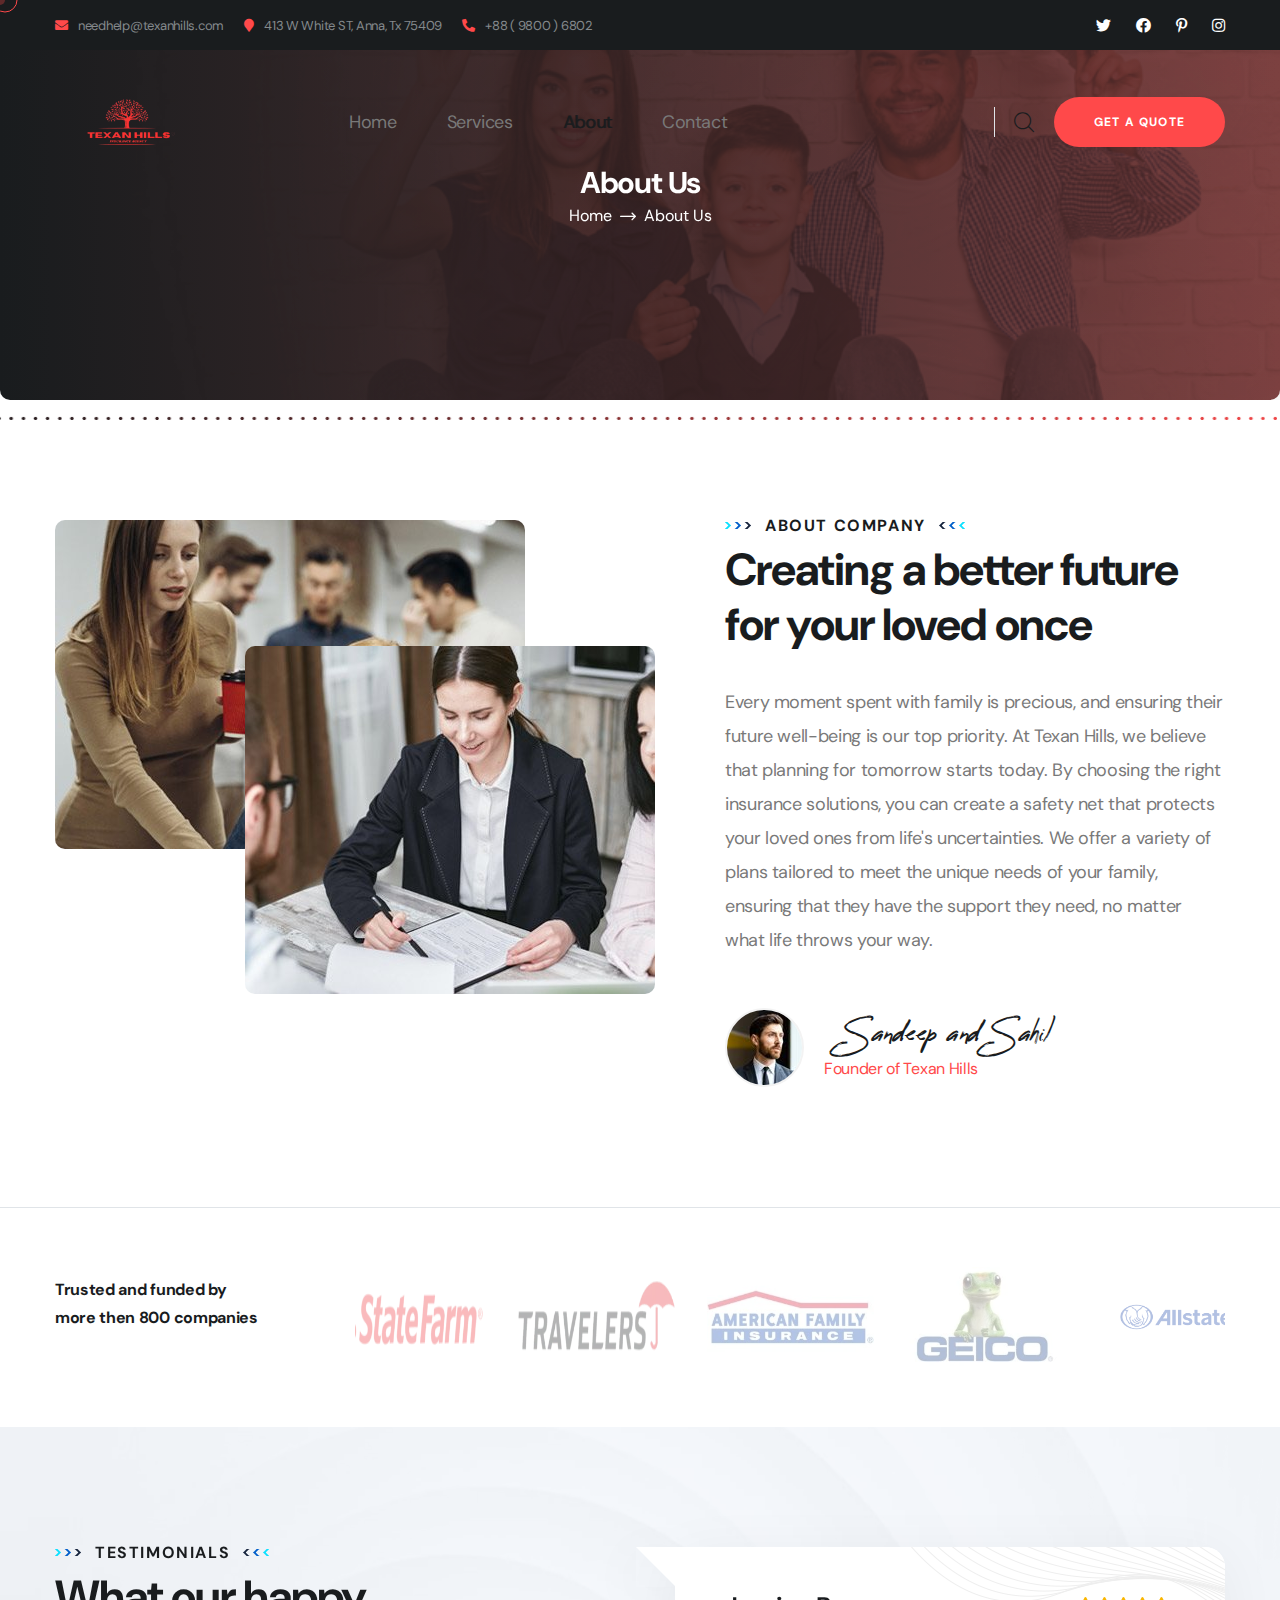
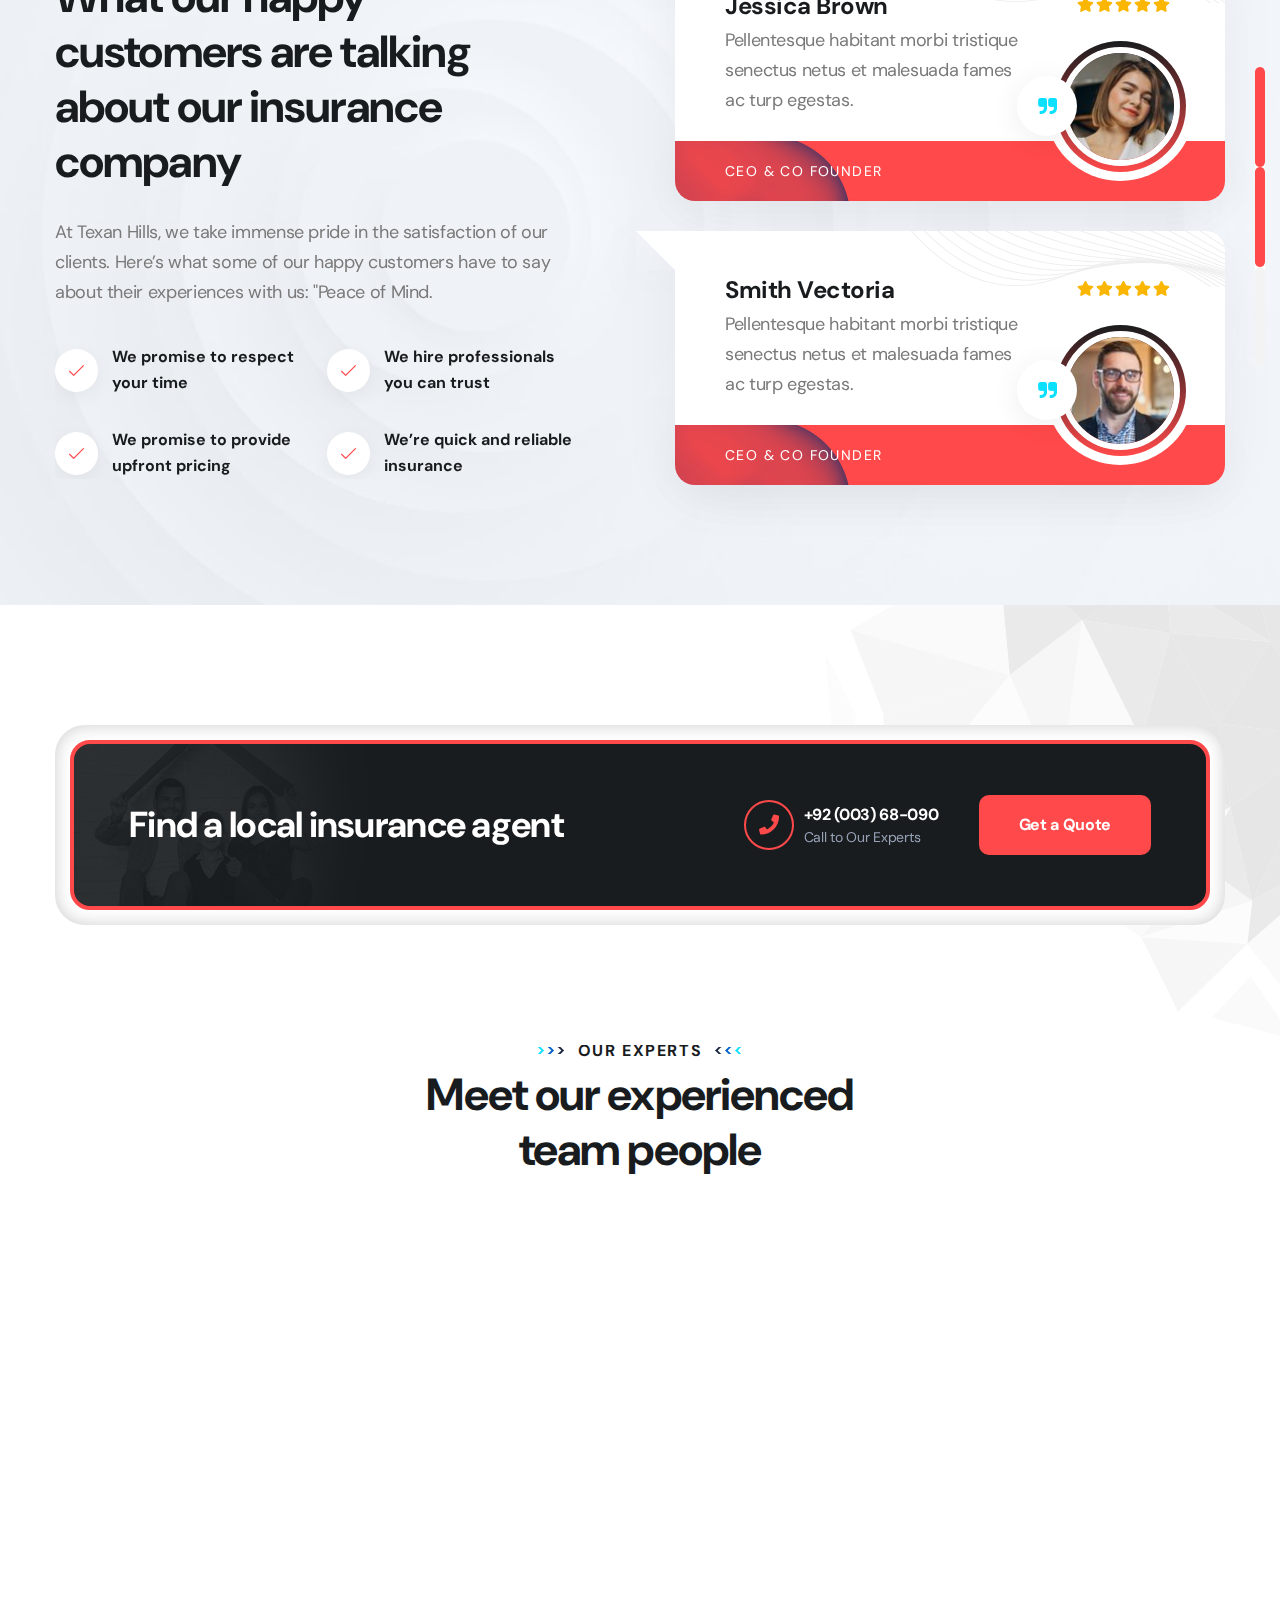
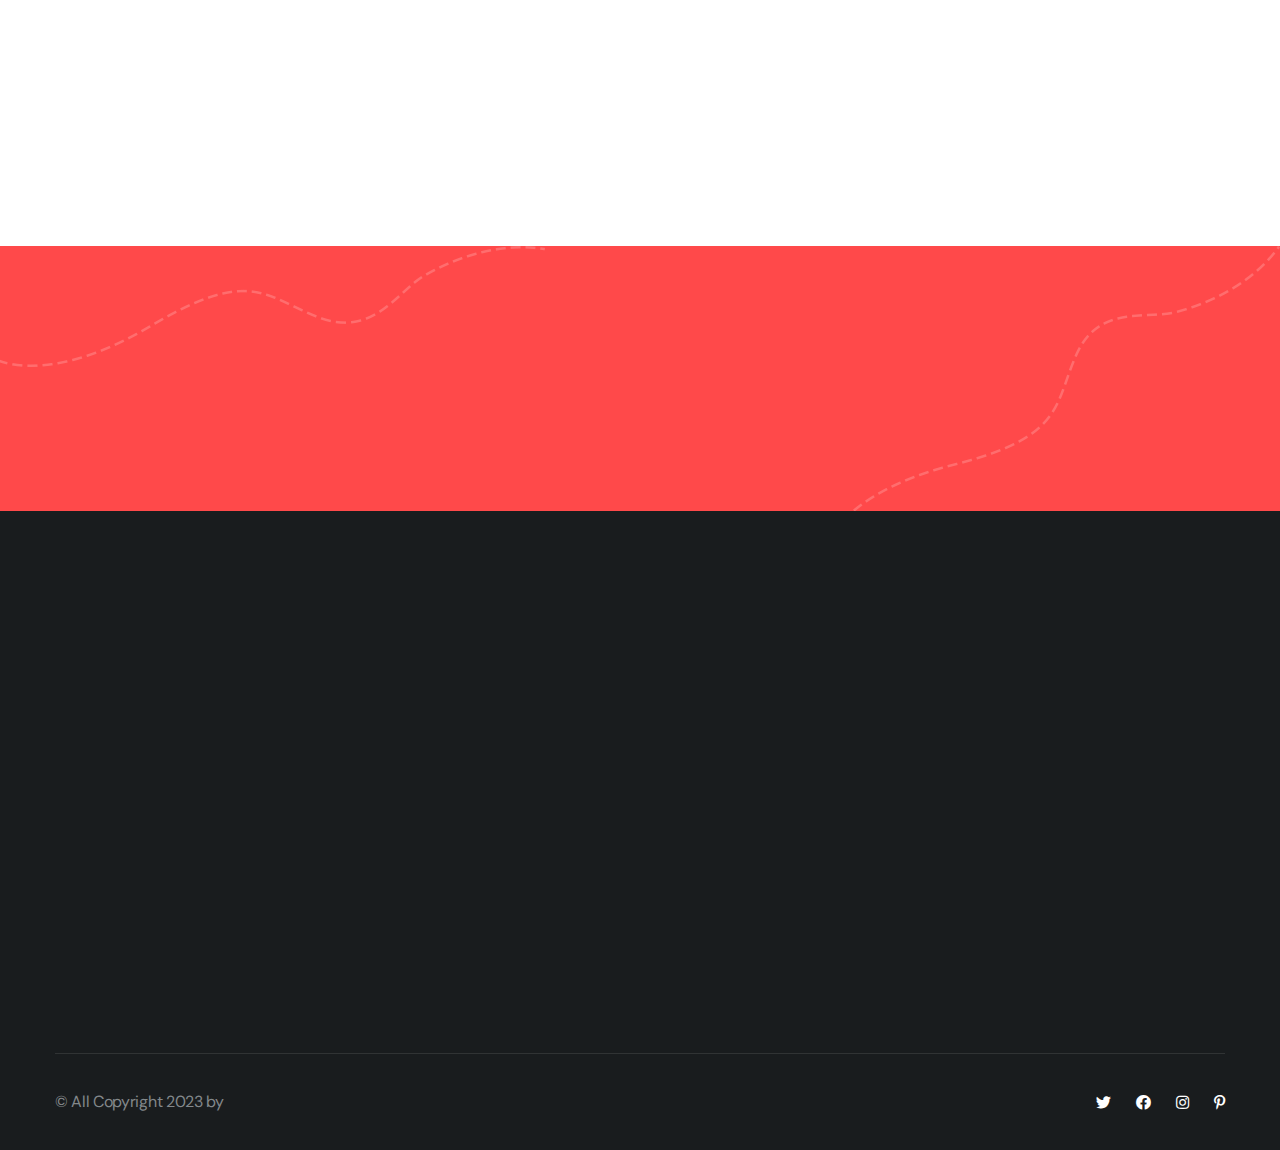
==== about.html @ a2ffe325 "update" ====
<!DOCTYPE html>
<html lang="en">


<!-- Mirrored from pixydrops.com/insur-html/main-html/about.html by HTTrack Website Copier/3.x [XR&CO'2014], Sat, 28 Dec 2024 06:29:52 GMT -->
<!-- Added by HTTrack --><meta http-equiv="content-type" content="text/html;charset=utf-8" /><!-- /Added by HTTrack -->
<head>
    <meta charset="UTF-8">
    <meta name="viewport" content="width=device-width, initial-scale=1.0">
    <title> About || Texan Hills ||</title>
    <!-- favicons Icons -->
    <link rel="apple-touch-icon" sizes="180x180" href="assets/images/update-10-02-2023/resources/logo-4.png">
    <link rel="icon" type="image/png" sizes="32x32" href="assets/images/update-10-02-2023/resources/logo-4.png">
    <link rel="icon" type="image/png" sizes="16x16" href="assets/images/update-10-02-2023/resources/logo-4.png">
    <link rel="manifest" href="assets/images/update-10-02-2023/resources/logo-4.png">
    <meta name="description" content="Texan Hills ">

    <!-- fonts -->
    <link rel="preconnect" href="https://fonts.googleapis.com/">

    <link rel="preconnect" href="https://fonts.gstatic.com/" crossorigin>

    <link
        href="https://fonts.googleapis.com/css2?family=DM+Sans:ital,wght@0,400;0,500;0,700;1,400;1,500;1,700&amp;display=swap"
        rel="stylesheet">


    <link rel="stylesheet" href="assets/vendors/bootstrap/css/bootstrap.min.css">
    <link rel="stylesheet" href="assets/vendors/animate/animate.min.css">
    <link rel="stylesheet" href="assets/vendors/animate/custom-animate.css">
    <link rel="stylesheet" href="assets/vendors/fontawesome/css/all.min.css">
    <link rel="stylesheet" href="assets/vendors/jarallax/jarallax.css">
    <link rel="stylesheet" href="assets/vendors/jquery-magnific-popup/jquery.magnific-popup.css">
    <link rel="stylesheet" href="assets/vendors/nouislider/nouislider.min.css">
    <link rel="stylesheet" href="assets/vendors/nouislider/nouislider.pips.css">
    <link rel="stylesheet" href="assets/vendors/odometer/odometer.min.css">
    <link rel="stylesheet" href="assets/vendors/swiper/swiper.min.css">
    <link rel="stylesheet" href="assets/vendors/insur-icons/style.css">
    <link rel="stylesheet" href="assets/vendors/insur-two-icon/style.css">
    <link rel="stylesheet" href="assets/vendors/tiny-slider/tiny-slider.min.css">
    <link rel="stylesheet" href="assets/vendors/reey-font/stylesheet.css">
    <link rel="stylesheet" href="assets/vendors/owl-carousel/owl.carousel.min.css">
    <link rel="stylesheet" href="assets/vendors/owl-carousel/owl.theme.default.min.css">
    <link rel="stylesheet" href="assets/vendors/bxslider/jquery.bxslider.css">
    <link rel="stylesheet" href="assets/vendors/bootstrap-select/css/bootstrap-select.min.css">
    <link rel="stylesheet" href="assets/vendors/vegas/vegas.min.css">
    <link rel="stylesheet" href="assets/vendors/jquery-ui/jquery-ui.css">
    <link rel="stylesheet" href="assets/vendors/timepicker/timePicker.css">

    <!-- template styles -->
    <link rel="stylesheet" href="assets/css/insur.css">
    <link rel="stylesheet" href="assets/css/color-3.css">

</head>
<style>
    .img-slider img {
    width: auto; /* Maintain aspect ratio */
    height: 100px; /* Fixed height for all images */
    display: block; /* Ensures proper alignment */
    margin: auto; /* Centers the image in the slide */
  }
  .is-new-menu > a > span {
    display: none!important;
}
</style>
<body class="custom-cursor">

    <div class="custom-cursor__cursor"></div>
    <div class="custom-cursor__cursor-two"></div>





    <div class="preloader">
        <div class="preloader__image"></div>
    </div>
    <!-- /.preloader -->


    <div class="page-wrapper">
        <header class="main-header-five">
            <div class="main-header-five__top">
                <div class="container">
                    <div class="main-header-five__top-inner">
                        <div class="main-header-five__top-address">
                            <ul class="list-unstyled main-header-five__top-address-list">
                                <li>
                                    <i class="icon">
                                        <span class="fas fa-envelope"></span>
                                    </i>
                                    <div class="text">
                                        <p><a href="mailto:needhelp@texanhills.com">needhelp@texanhills.com</a></p>
                                    </div>
                                </li>
                                <li>
                                    <i class="icon">
                                        <span class="fas fa-map-marker"></span>
                                    </i>
                                    <div class="text">
                                        <p> 413 W White ST, Anna, Tx 75409</p>
                                    </div>
                                </li>
                                <li>
                                    <i class="icon">
                                        <span class="fas fa-phone-alt"></span>
                                    </i>
                                    <div class="text">
                                        <p><a href="tel:8898006802">+88 ( 9800 ) 6802</a></p>
                                    </div>
                                </li>
                            </ul>
                        </div>
                        <div class="main-header-five__top-right">
                            <div class="main-header-five__top-social">
                                <a href="#"><i class="fab fa-twitter"></i></a>
                                <a href="#"><i class="fab fa-facebook"></i></a>
                                <a href="#"><i class="fab fa-pinterest-p"></i></a>
                                <a href="#"><i class="fab fa-instagram"></i></a>
                            </div>
                        </div>
                    </div>
                </div>
            </div>
            <nav class="main-menu main-menu-five">
                <div class="main-menu-five__wrapper">
                    <div class="container">
                        <div class="main-menu-five__wrapper-inner">
                            <div class="main-menu-five__left">
                                <div class="main-menu-five__logo">
                                    <a href="index.html"><img src="assets/images/update-10-02-2023/resources/logo-4.png" style="width: 144px;" alt=""></a>
                                </div>
                                <div class="main-menu-five__main-menu-box">
                                    <a href="#" class="mobile-nav__toggler"><i class="fa fa-bars"></i></a>
                                    <ul class="main-menu__list">
                                        <li class=" megamenu  is-new-menu">
                                            <a href="./index.html">Home</a>
                                            
                                        </li>
                                        <li class="dropdown">
                                            <a href="#">Services</a>
                                            <ul>
                                                <li><a href="./home-insurance.html">Home Insurance</a></li>
                                                <li class="is-new-menu"><a href="./auto-insurance.html"><span>NEW</span>Auto Insurance</a></li>
                                                <li class="is-new-menu"><a href="./umbrella-insurance.html"><span>NEW</span>Umbrella Insurance</a>
                                                </li>
                                                <li class="is-new-menu"><a href="./vacant-home-insurance.html"><span>NEW</span>Vacant Home insurance</a></li>
                                                <li><a href="./landlord-insurance.html">Landlord Insurance</a></li>
                                                <li><a href="./mobile-home-insurance.html">Mobile Home Insurance</a></li>
                                                
                                            </ul>
                                        </li>
                                        
                                        <li class="current">
                                            <a href="#">About</a>
                                           
                                        </li>
                                        
                                        <li>
                                            <a href="./contact.html">Contact </a>
                                        </li>
                                    </ul>
                                </div>
                            </div>
                            <div class="main-menu-five__right">
                                <div class="main-menu-five__search-get-quote-btn">
                                    <div class="main-menu-five__search-box">
                                        <a href="#" class="main-menu-five__search search-toggler icon-magnifying-glass"></a>
                                    </div>
                                    <div class="main-menu-five__get-quote-btn-box">
                                        <a href="#" class="thm-btn-two main-menu-five__get-quote-btn">Get a
                                            Quote</a>
                                    </div>
                                </div>
                            </div>
                        </div>
                    </div>
                </div>
            </nav>
        </header>

        <div class="stricky-header stricked-menu main-menu">
            <div class="sticky-header__content"></div><!-- /.sticky-header__content -->
        </div><!-- /.stricky-header -->

        <!--Page Header Start-->
        <section class="tracking-three">
            <div class="containe">
                <div class="tracking-three__inner d-flex justify-content-center align-items-center">
                    <div class="tracking-three__bg" style="background-image: url(assets/images/backgrounds/about-one-bg.png);">
                    </div>
                    <div class="tracking-three__shape-1" style="background-image: url(assets/images/update-10-02-2023/shapes/tracking-three-shape-1.png);">
                    </div>
                    <div class="tracking-three__title-box">
                        
                    </div>
                    <div class="tracking-three__form-box">
                        <form class="tracking-three__form">
                            <div class="tracking-three__input-box">
                                <div>
                                    <h3 class="insurance-details__opportunities-points-title text-center" style="color: white;">About Us</h3>
                                    <p class="text-center d-flex justify-content-center align-items-center gap-2" style="color: white;"> Home<span class="icon-right-arrow1"></span> About Us </p>
                                </div>
                            </div>
                        </form>
                    </div>
                </div>
            </div>
        </section>
        <!--Page Header End-->

        <!--About Four Start-->
        <section class="about-four">
            <div class="container">
                <div class="row">
                    <div class="col-xl-6">
                        <div class="about-four__left">
                            <div class="about-four__img-box wow slideInLeft" data-wow-delay="100ms"
                                data-wow-duration="2500ms">
                                <div class="about-four__img">
                                    <img src="assets/images/resources/about-four-img-1.jpg" alt="">
                                </div>
                                <div class="about-four__img-two">
                                    <img src="assets/images/resources/about-four-img-2.jpg" alt="">
                                </div>
                            </div>
                        </div>
                    </div>
                    <div class="col-xl-6">
                        <div class="about-four__right">
                            <div class="section-title text-left">
                                <div class="section-sub-title-box">
                                    <p class="section-sub-title">About company</p>
                                    <div class="section-title-shape-1">
                                        <img src="assets/images/shapes/section-title-shape-1.png" alt="">
                                    </div>
                                    <div class="section-title-shape-2">
                                        <img src="assets/images/shapes/section-title-shape-2.png" alt="">
                                    </div>
                                </div>
                                <h2 class="section-title__title">Creating a better future for your loved once</h2>
                            </div>
                            <!-- <p class="about-four__text-1">Nullam eu nibh vitae est tempor molest sed ex.</p> -->
                            <p class="about-four__text-2">Every moment spent with family is precious, and ensuring their future well-being is our top priority. At Texan Hills, we believe that planning for tomorrow starts today.
                                By choosing the right insurance solutions, you can create a safety net that protects your loved ones from life's uncertainties. We offer a variety of plans tailored to meet the unique needs of your family, ensuring that they have the support they need, no matter what life throws your way.
                                 </p>
                            <div class="about-four__founder">
                                <div class="about-four__founder-img">
                                    <img src="assets/images/resources/about-four-founder-img.jpg" alt="">
                                </div>
                                <div class="about-four__founder-content">
                                    <h3 class="about-four__founder-name">Sandeep and Sahil</h3>
                                    <p class="about-four__founder-sub-title">Founder of Texan Hills</p>
                                </div>
                            </div>
                        </div>
                    </div>
                </div>
            </div>
        </section>
        <!--About Four End-->

        <!--Brand One Start-->
        <section class="brand-one">
            <div class="container">
                <div class="row">
                    <div class="col-xl-3">
                        <div class="brand-one__title">
                            <h2>Trusted and funded by more then 800 companies</h2>
                        </div>
                    </div>
                    <div class="col-xl-9">
                        <div class="brand-one__main-content">
                            <div class="thm-swiper__slider swiper-container img-slider swiper-container-initialized swiper-container-horizontal" data-swiper-options="{&quot;spaceBetween&quot;: 100, &quot;slidesPerView&quot;: 5, &quot;autoplay&quot;: { &quot;delay&quot;: 5000 }, &quot;breakpoints&quot;: {
                        &quot;0&quot;: {
                            &quot;spaceBetween&quot;: 30,
                            &quot;slidesPerView&quot;: 2
                        },
                        &quot;375&quot;: {
                            &quot;spaceBetween&quot;: 30,
                            &quot;slidesPerView&quot;: 2
                        },
                        &quot;575&quot;: {
                            &quot;spaceBetween&quot;: 30,
                            &quot;slidesPerView&quot;: 3
                        },
                        &quot;767&quot;: {
                            &quot;spaceBetween&quot;: 50,
                            &quot;slidesPerView&quot;: 4
                        },
                        &quot;991&quot;: {
                            &quot;spaceBetween&quot;: 50,
                            &quot;slidesPerView&quot;: 5
                        },
                        &quot;1199&quot;: {
                            &quot;spaceBetween&quot;: 100,
                            &quot;slidesPerView&quot;: 5
                        }
                    }}">
                                <div class="swiper-wrapper" style="transform: translate3d(-388px, 0px, 0px); transition-duration: 0ms;">
                                    <div class="swiper-slide" style="width: 94px; margin-right: 100px;">
                                        <img style="width: 167px;" src="assets/images/brand/1.png" alt="">
                                    </div><!-- /.swiper-slide -->
                                    <div class="swiper-slide swiper-slide-prev" style="width: 94px; margin-right: 100px;">
                                        <img style="width: 167px;" src="assets/images/brand/2.png" alt="">
                                    </div><!-- /.swiper-slide -->
                                    <div class="swiper-slide swiper-slide-active" style="width: 94px; margin-right: 100px;">
                                        <img style="width: 167px;" src="assets/images/brand/3.png" alt="">
                                    </div><!-- /.swiper-slide -->
                                    <div class="swiper-slide swiper-slide-next" style="width: 94px; margin-right: 100px;">
                                        <img style="width: 167px;" src="assets/images/brand/4.png" alt="">
                                    </div><!-- /.swiper-slide -->
                                    <div class="swiper-slide" style="width: 94px; margin-right: 100px;">
                                        <img style="width: 167px;" src="assets/images/brand/5.png" alt="">
                                    </div><!-- /.swiper-slide -->
                                    <div class="swiper-slide" style="width: 94px; margin-right: 100px;">
                                        <img style="width: 167px;" src="assets/images/brand/7.png" alt="">
                                    </div><!-- /.swiper-slide -->
                                    <div class="swiper-slide" style="width: 94px; margin-right: 100px;">
                                        <img style="width: 167px;" src="assets/images/brand/9.png" alt="">
                                    </div><!-- /.swiper-slide -->
                                   
                                </div>
                            <span class="swiper-notification" aria-live="assertive" aria-atomic="true"></span></div>
                        </div>
                    </div>
                </div>
            </div>
        </section>
        <!--Brand One End-->

        <!--Testimonial Two Start-->
        <section class="testimonial-two">
            <div class="testimonial-two-shape-1"
                style="background-image: url(assets/images/shapes/testimonial-two-shape-1.png);"></div>
            <div class="container">
                <div class="row">
                    <div class="col-xl-6">
                        <div class="testimonial-two__left">
                            <div class="section-title text-left">
                                <div class="section-sub-title-box">
                                    <p class="section-sub-title">testimonials</p>
                                    <div class="section-title-shape-1">
                                        <img src="assets/images/shapes/section-title-shape-1.png" alt="">
                                    </div>
                                    <div class="section-title-shape-2">
                                        <img src="assets/images/shapes/section-title-shape-2.png" alt="">
                                    </div>
                                </div>
                                <h2 class="section-title__title">What our happy customers are talking about our
                                    insurance company</h2>
                            </div>
                            <p class="testimonial-two__text">At Texan Hills, we take immense pride in the satisfaction of our clients. Here’s what some of our happy customers have to say about their experiences with us:
                                "Peace of Mind.</p>
                            <div class="testimonial-two__point-box">
                                <ul class="list-unstyled testimonial-two__point">
                                    <li>
                                        <div class="icon">
                                            <span class="icon-tick"></span>
                                        </div>
                                        <div class="text">
                                            <p>We promise to respect <br> your time</p>
                                        </div>
                                    </li>
                                    <li>
                                        <div class="icon">
                                            <span class="icon-tick"></span>
                                        </div>
                                        <div class="text">
                                            <p>We promise to provide <br> upfront pricing</p>
                                        </div>
                                    </li>
                                </ul>
                                <ul class="list-unstyled testimonial-two__point testimonial-two__point-two">
                                    <li>
                                        <div class="icon">
                                            <span class="icon-tick"></span>
                                        </div>
                                        <div class="text">
                                            <p>We hire professionals <br> you can trust</p>
                                        </div>
                                    </li>
                                    <li>
                                        <div class="icon">
                                            <span class="icon-tick"></span>
                                        </div>
                                        <div class="text">
                                            <p>We’re quick and reliable <br> insurance</p>
                                        </div>
                                    </li>
                                </ul>
                            </div>
                        </div>
                    </div>
                    <div class="col-xl-6">
                        <div class="testimonial-two__right">
                            <div class="owl-carousel owl-theme thm-owl__carousel testimonial-two__carousel"
                                data-owl-options='{
                                "loop": true,
                                "autoplay": true,
                                "margin": 0,
                                "nav": false,
                                "dots": true,
                                "smartSpeed": 500,
                                "autoplayTimeout": 10000,
                                "navText": ["<span class=\"fa fa-angle-left\"></span>","<span class=\"fa fa-angle-right\"></span>"],
                                "responsive": {
                                    "0": {
                                        "items": 1
                                    },
                                    "768": {
                                        "items": 1
                                    },
                                    "992": {
                                        "items": 1
                                    },
                                    "1200": {
                                        "items": 1
                                    }
                                }
                            }'>
                                <div class="testimonial-two__wrap">
                                    <div class="testimonial-two__single">
                                        <div class="testimonial-two__single-inner">
                                            <div class="testimonial-two-shape-2">
                                                <img src="assets/images/shapes/testimonial-two-shape-2.png" alt="">
                                            </div>
                                            <div class="testimonial-two__content-box">
                                                <h5 class="testimonial-two__client-name">Jessica Brown</h5>
                                                <p class="testimonial-two__text-2">Pellentesque habitant morbi tristique
                                                    senectus netus et malesuada fames ac turp egestas.</p>
                                            </div>
                                            <div class="testimonial-two__client-review">
                                                <i class="fa fa-star"></i>
                                                <i class="fa fa-star"></i>
                                                <i class="fa fa-star"></i>
                                                <i class="fa fa-star"></i>
                                                <i class="fa fa-star"></i>
                                            </div>
                                        </div>
                                        <div class="testimonial-two__founder-box">
                                            <div class="testimonial-two__founder">
                                                <p class="testimonial-two__founder-text">CEO & Co founder</p>
                                                <div class="testimonial-two__founder-shape">
                                                    <img src="assets/images/shapes/testimonial-two-founder-shape.png"
                                                        alt="">
                                                </div>
                                            </div>
                                            <div class="testimonial-two__client-img-box">
                                                <div class="testimonial-two__client-img">
                                                    <img src="assets/images/testimonial/testimonial-3-1.jpg" alt="">
                                                </div>
                                                <div class="testimonial-two__quote">
                                                    <img src="assets/images/testimonial/testimonial-1-quote.png" alt="">
                                                </div>
                                            </div>
                                        </div>
                                    </div>
                                    <div class="testimonial-two__single">
                                        <div class="testimonial-two__single-inner">
                                            <div class="testimonial-two-shape-2">
                                                <img src="assets/images/shapes/testimonial-two-shape-2.png" alt="">
                                            </div>
                                            <div class="testimonial-two__content-box">
                                                <h5 class="testimonial-two__client-name">Smith Vectoria</h5>
                                                <p class="testimonial-two__text-2">Pellentesque habitant morbi tristique
                                                    senectus netus et malesuada fames ac turp egestas.</p>
                                            </div>
                                            <div class="testimonial-two__client-review">
                                                <i class="fa fa-star"></i>
                                                <i class="fa fa-star"></i>
                                                <i class="fa fa-star"></i>
                                                <i class="fa fa-star"></i>
                                                <i class="fa fa-star"></i>
                                            </div>
                                        </div>
                                        <div class="testimonial-two__founder-box">
                                            <div class="testimonial-two__founder">
                                                <p class="testimonial-two__founder-text">CEO & Co founder</p>
                                                <div class="testimonial-two__founder-shape">
                                                    <img src="assets/images/shapes/testimonial-two-founder-shape.png"
                                                        alt="">
                                                </div>
                                            </div>
                                            <div class="testimonial-two__client-img-box">
                                                <div class="testimonial-two__client-img">
                                                    <img src="assets/images/testimonial/testimonial-3-2.jpg" alt="">
                                                </div>
                                                <div class="testimonial-two__quote">
                                                    <img src="assets/images/testimonial/testimonial-1-quote.png" alt="">
                                                </div>
                                            </div>
                                        </div>
                                    </div>
                                </div>
                                <div class="testimonial-two__wrap">
                                    <div class="testimonial-two__single">
                                        <div class="testimonial-two__single-inner">
                                            <div class="testimonial-two-shape-2">
                                                <img src="assets/images/shapes/testimonial-two-shape-2.png" alt="">
                                            </div>
                                            <div class="testimonial-two__content-box">
                                                <h5 class="testimonial-two__client-name">Hallen Smith</h5>
                                                <p class="testimonial-two__text-2">Pellentesque habitant morbi tristique
                                                    senectus netus et malesuada fames ac turp egestas.</p>
                                            </div>
                                            <div class="testimonial-two__client-review">
                                                <i class="fa fa-star"></i>
                                                <i class="fa fa-star"></i>
                                                <i class="fa fa-star"></i>
                                                <i class="fa fa-star"></i>
                                                <i class="fa fa-star"></i>
                                            </div>
                                        </div>
                                        <div class="testimonial-two__founder-box">
                                            <div class="testimonial-two__founder">
                                                <p class="testimonial-two__founder-text">CEO & Co founder</p>
                                                <div class="testimonial-two__founder-shape">
                                                    <img src="assets/images/shapes/testimonial-two-founder-shape.png"
                                                        alt="">
                                                </div>
                                            </div>
                                            <div class="testimonial-two__client-img-box">
                                                <div class="testimonial-two__client-img">
                                                    <img src="assets/images/testimonial/testimonial-3-3.jpg" alt="">
                                                </div>
                                                <div class="testimonial-two__quote">
                                                    <img src="assets/images/testimonial/testimonial-1-quote.png" alt="">
                                                </div>
                                            </div>
                                        </div>
                                    </div>
                                    <div class="testimonial-two__single">
                                        <div class="testimonial-two__single-inner">
                                            <div class="testimonial-two-shape-2">
                                                <img src="assets/images/shapes/testimonial-two-shape-2.png" alt="">
                                            </div>
                                            <div class="testimonial-two__content-box">
                                                <h5 class="testimonial-two__client-name">Kevin Martin</h5>
                                                <p class="testimonial-two__text-2">Pellentesque habitant morbi tristique
                                                    senectus netus et malesuada fames ac turp egestas.</p>
                                            </div>
                                            <div class="testimonial-two__client-review">
                                                <i class="fa fa-star"></i>
                                                <i class="fa fa-star"></i>
                                                <i class="fa fa-star"></i>
                                                <i class="fa fa-star"></i>
                                                <i class="fa fa-star"></i>
                                            </div>
                                        </div>
                                        <div class="testimonial-two__founder-box">
                                            <div class="testimonial-two__founder">
                                                <p class="testimonial-two__founder-text">CEO & Co founder</p>
                                                <div class="testimonial-two__founder-shape">
                                                    <img src="assets/images/shapes/testimonial-two-founder-shape.png"
                                                        alt="">
                                                </div>
                                            </div>
                                            <div class="testimonial-two__client-img-box">
                                                <div class="testimonial-two__client-img">
                                                    <img src="assets/images/testimonial/testimonial-3-4.jpg" alt="">
                                                </div>
                                                <div class="testimonial-two__quote">
                                                    <img src="assets/images/testimonial/testimonial-1-quote.png" alt="">
                                                </div>
                                            </div>
                                        </div>
                                    </div>
                                </div>
                                <div class="testimonial-two__wrap">
                                    <div class="testimonial-two__single">
                                        <div class="testimonial-two__single-inner">
                                            <div class="testimonial-two-shape-2">
                                                <img src="assets/images/shapes/testimonial-two-shape-2.png" alt="">
                                            </div>
                                            <div class="testimonial-two__content-box">
                                                <h5 class="testimonial-two__client-name">Jessica Brown</h5>
                                                <p class="testimonial-two__text-2">Pellentesque habitant morbi tristique
                                                    senectus netus et malesuada fames ac turp egestas.</p>
                                            </div>
                                            <div class="testimonial-two__client-review">
                                                <i class="fa fa-star"></i>
                                                <i class="fa fa-star"></i>
                                                <i class="fa fa-star"></i>
                                                <i class="fa fa-star"></i>
                                                <i class="fa fa-star"></i>
                                            </div>
                                        </div>
                                        <div class="testimonial-two__founder-box">
                                            <div class="testimonial-two__founder">
                                                <p class="testimonial-two__founder-text">CEO & Co founder</p>
                                                <div class="testimonial-two__founder-shape">
                                                    <img src="assets/images/shapes/testimonial-two-founder-shape.png"
                                                        alt="">
                                                </div>
                                            </div>
                                            <div class="testimonial-two__client-img-box">
                                                <div class="testimonial-two__client-img">
                                                    <img src="assets/images/testimonial/testimonial-3-1.jpg" alt="">
                                                </div>
                                                <div class="testimonial-two__quote">
                                                    <img src="assets/images/testimonial/testimonial-1-quote.png" alt="">
                                                </div>
                                            </div>
                                        </div>
                                    </div>
                                    <div class="testimonial-two__single">
                                        <div class="testimonial-two__single-inner">
                                            <div class="testimonial-two-shape-2">
                                                <img src="assets/images/shapes/testimonial-two-shape-2.png" alt="">
                                            </div>
                                            <div class="testimonial-two__content-box">
                                                <h5 class="testimonial-two__client-name">Smith Vectoria</h5>
                                                <p class="testimonial-two__text-2">Pellentesque habitant morbi tristique
                                                    senectus netus et malesuada fames ac turp egestas.</p>
                                            </div>
                                            <div class="testimonial-two__client-review">
                                                <i class="fa fa-star"></i>
                                                <i class="fa fa-star"></i>
                                                <i class="fa fa-star"></i>
                                                <i class="fa fa-star"></i>
                                                <i class="fa fa-star"></i>
                                            </div>
                                        </div>
                                        <div class="testimonial-two__founder-box">
                                            <div class="testimonial-two__founder">
                                                <p class="testimonial-two__founder-text">CEO & Co founder</p>
                                                <div class="testimonial-two__founder-shape">
                                                    <img src="assets/images/shapes/testimonial-two-founder-shape.png"
                                                        alt="">
                                                </div>
                                            </div>
                                            <div class="testimonial-two__client-img-box">
                                                <div class="testimonial-two__client-img">
                                                    <img src="assets/images/testimonial/testimonial-3-2.jpg" alt="">
                                                </div>
                                                <div class="testimonial-two__quote">
                                                    <img src="assets/images/testimonial/testimonial-1-quote.png" alt="">
                                                </div>
                                            </div>
                                        </div>
                                    </div>
                                </div>
                            </div>
                        </div>
                    </div>
                </div>
            </div>
        </section>
        <!--Testimonial Two End-->

        <!--CTA One Start-->
        <section class="cta-one cta-four">
            <div class="cta-four-shape-1 float-bob-x">
                <img src="assets/images/shapes/cta-four-shape-1.png" alt="">
            </div>
            <div class="container">
                <div class="cta-one__content">
                    <div class="cta-one__inner">
                        <div class="cta-one__left">
                            <h3 class="cta-one__title">Find a local insurance agent</h3>
                        </div>
                        <div class="cta-one__right">
                            <div class="cta-one__call">
                                <div class="cta-one__call-icon">
                                    <i class="fas fa-phone"></i>
                                </div>
                                <div class="cta-one__call-number">
                                    <a href="tel:9200368090">+92 (003) 68-090</a>
                                    <p>Call to Our Experts</p>
                                </div>
                            </div>
                            <div class="cta-one__btn-box">
                                <a href="contact.html" class="thm-btn cta-one__btn">Get a Quote</a>
                            </div>
                        </div>
                        <div class="cta-one__img">
                            <img src="assets/images/resources/cta-one-img.png" alt="">
                        </div>
                    </div>
                </div>
            </div>
        </section>
        <!--CTA One End-->

        <!--Team One Start-->
        <section class="team-one team-two">
            <div class="container">
                <div class="section-title text-center">
                    <div class="section-sub-title-box">
                        <p class="section-sub-title">Our experts</p>
                        <div class="section-title-shape-1">
                            <img src="assets/images/shapes/section-title-shape-1.png" alt="">
                        </div>
                        <div class="section-title-shape-2">
                            <img src="assets/images/shapes/section-title-shape-2.png" alt="">
                        </div>
                    </div>
                    <h2 class="section-title__title">Meet our experienced <br> team people</h2>
                </div>
                <div class="row">
                    <!--Team One Single Start-->
                    <div class="col-xl-4 col-lg-4 wow fadeInUp" data-wow-delay="100ms">
                        <div class="team-one__single">
                            <div class="team-one__img">
                                <div class="team-one__img-box">
                                    <img src="assets/images/team/team-1-1.jpg" alt="">
                                </div>
                                <ul class="list-unstyled team-one__social">
                                    <li><a href="#"><i class="fab fa-facebook-f"></i></a></li>
                                    <li><a href="#"><i class="fab fa-twitter"></i></a></li>
                                    <li><a href="#"><i class="fab fa-linkedin-in"></i></a></li>
                                    <li><a href="#"><i class="fab fa-dribbble"></i></a></li>
                                </ul>
                            </div>
                            <div class="team-one__content">
                                <p class="team-one__sub-title">Manager</p>
                                <h3 class="team-one__name"><a href="team-details.html">Thomas Jakson</a></h3>
                                <ul class="list-unstyled team-one__social-two">
                                    <li><a href="#"><i class="fas fa-share-alt"></i></a></li>
                                </ul>
                            </div>
                        </div>
                    </div>
                    <!--Team One Single End-->
                    <!--Team One Single Start-->
                    <div class="col-xl-4 col-lg-4 wow fadeInUp" data-wow-delay="200ms">
                        <div class="team-one__single">
                            <div class="team-one__img">
                                <div class="team-one__img-box">
                                    <img src="assets/images/team/team-1-2.jpg" alt="">
                                </div>
                                <ul class="list-unstyled team-one__social">
                                    <li><a href="#"><i class="fab fa-facebook-f"></i></a></li>
                                    <li><a href="#"><i class="fab fa-twitter"></i></a></li>
                                    <li><a href="#"><i class="fab fa-linkedin-in"></i></a></li>
                                    <li><a href="#"><i class="fab fa-dribbble"></i></a></li>
                                </ul>
                            </div>
                            <div class="team-one__content">
                                <p class="team-one__sub-title">Manager</p>
                                <h3 class="team-one__name"><a href="team-details.html">Hallen Smith</a></h3>
                                <ul class="list-unstyled team-one__social-two">
                                    <li><a href="#"><i class="fas fa-share-alt"></i></a></li>
                                </ul>
                            </div>
                        </div>
                    </div>
                    <!--Team One Single End-->
                    <!--Team One Single Start-->
                    <div class="col-xl-4 col-lg-4 wow fadeInUp" data-wow-delay="300ms">
                        <div class="team-one__single">
                            <div class="team-one__img">
                                <div class="team-one__img-box">
                                    <img src="assets/images/team/team-1-3.jpg" alt="">
                                </div>
                                <ul class="list-unstyled team-one__social">
                                    <li><a href="#"><i class="fab fa-facebook-f"></i></a></li>
                                    <li><a href="#"><i class="fab fa-twitter"></i></a></li>
                                    <li><a href="#"><i class="fab fa-linkedin-in"></i></a></li>
                                    <li><a href="#"><i class="fab fa-dribbble"></i></a></li>
                                </ul>
                            </div>
                            <div class="team-one__content">
                                <p class="team-one__sub-title">Manager</p>
                                <h3 class="team-one__name"><a href="team-details.html">David Cooper</a></h3>
                                <ul class="list-unstyled team-one__social-two">
                                    <li><a href="#"><i class="fas fa-share-alt"></i></a></li>
                                </ul>
                            </div>
                        </div>
                    </div>
                    <!--Team One Single End-->
                </div>
            </div>
        </section>
        <!--Team One End-->

        <!--Counter One Start-->
        <Section class="counter-one">
            <div class="counter-one-shape-1 float-bob-y">
                <img src="assets/images/shapes/counter-one-shape-1.png" alt="">
            </div>
            <div class="counter-one-shape-2 float-bob-y">
                <img src="assets/images/shapes/counter-one-shape-2.png" alt="">
            </div>
            <div class="container">
                <div class="row">
                    <!--Counter One Single Start-->
                    <div class="col-xl-3 col-lg-3 col-md-6 wow fadeInUp" data-wow-delay="100ms">
                        <div class="counter-one__single">
                            <div class="counter-one__top">
                                <div class="counter-one__icon">
                                    <span class="icon-insurance-1"></span>
                                </div>
                                <div class="counter-one__count-box">
                                    <div class="counter-one__count-box-inner">
                                        <h3 class="odometer" data-count="2.6">00</h3>
                                        <span class="counter-one__plus">k</span>
                                    </div>
                                </div>
                            </div>
                            <p class="counter-one__text">Gave insurances</p>
                        </div>
                    </div>
                    <!--Counter One Single End-->
                    <!--Counter One Single Start-->
                    <div class="col-xl-3 col-lg-3 col-md-6 wow fadeInUp" data-wow-delay="200ms">
                        <div class="counter-one__single">
                            <div class="counter-one__top">
                                <div class="counter-one__icon">
                                    <span class="icon-group"></span>
                                </div>
                                <div class="counter-one__count-box">
                                    <div class="counter-one__count-box-inner">
                                        <h3 class="odometer" data-count="89">00</h3>
                                        <span class="counter-one__plus">+</span>
                                    </div>
                                </div>
                            </div>
                            <p class="counter-one__text">Professional team</p>
                        </div>
                    </div>
                    <!--Counter One Single End-->
                    <!--Counter One Single Start-->
                    <div class="col-xl-3 col-lg-3 col-md-6 wow fadeInUp" data-wow-delay="300ms">
                        <div class="counter-one__single">
                            <div class="counter-one__top">
                                <div class="counter-one__icon">
                                    <span class="icon-life-insurance"></span>
                                </div>
                                <div class="counter-one__count-box">
                                    <div class="counter-one__count-box-inner">
                                        <h3 class="odometer" data-count="2.8">00</h3>
                                        <span class="counter-one__plus">k</span>
                                    </div>
                                </div>
                            </div>
                            <p class="counter-one__text">Satisfied customers</p>
                        </div>
                    </div>
                    <!--Counter One Single End-->
                    <!--Counter One Single Start-->
                    <div class="col-xl-3 col-lg-3 col-md-6 wow fadeInUp" data-wow-delay="400ms">
                        <div class="counter-one__single">
                            <div class="counter-one__top">
                                <div class="counter-one__icon">
                                    <span class="icon-success"></span>
                                </div>
                                <div class="counter-one__count-box">
                                    <div class="counter-one__count-box-inner">
                                        <h3 class="odometer" data-count="99">00</h3>
                                        <span class="counter-one__plus">%</span>
                                    </div>
                                </div>
                            </div>
                            <p class="counter-one__text">Our success rate</p>
                        </div>
                    </div>
                    <!--Counter One Single End-->
                </div>
            </div>
        </Section>
        <!--Counter One End-->

        <!--Site Footer Start-->
        <footer class="site-footer-three">
            <div class="container">
                <div class="site-footer-three__top">
                    <div class="row">
                        <div class="col-xl-4 col-lg-6 col-md-6 wow fadeInUp" data-wow-delay="100ms">
                            <div class="footer-widget__column footer-widget-three__about">
                                <div class="footer-widget-three__logo">
                                    <a href="#"><img src="assets/images/update-10-02-2023/resources/footer.png" style="width: 200px;" alt=""></a>
                                </div>
                                <div class="footer-widget-three__about-text-box">
                                    <p class="footer-widget-three__about-text">At Texan Hills, we are dedicated to providing comprehensive and affordable insurance solutions tailored to meet the unique needs of our clients.</p>
                                </div>
                                <div class="footer-widget-three__btn-box">
                                    <a href="#" class="thm-btn-two footer-widget-three__btn">Get a Quote</a>
                                </div>
                            </div>
                        </div>
                        <div class="col-xl-2 col-lg-6 col-md-6 wow fadeInUp" data-wow-delay="200ms">
                            <div class="footer-widget__column footer-widget-three__links clearfix">
                                <h3 class="footer-widget-three__title">Links</h3>
                                <ul class="footer-widget-three__links-list list-unstyled clearfix">
                                    <li><a href="./home-insurance.html">Home Insurance</a></li>
                                                <li class="is-new-menu"><a href="./auto-insurance.html"><span>NEW</span>Auto Insurance</a></li>
                                                <li class="is-new-menu"><a href="./umbrella-insurance.html"><span>NEW</span>Umbrella Insurance</a>
                                                </li>
                                                <li class="is-new-menu"><a href="./vacant-home-insurance.html"><span>NEW</span>Vacant Home insurance</a></li>
                                                <li><a href="./landlord-insurance.html">Landlord Insurance</a></li>
                                                <li><a href="./mobile-home-insurance.html">Mobile Home Insurance</a></li>
                                </ul>
                            </div>
                        </div>
                        <div class="col-xl-3 col-lg-6 col-md-6 wow fadeInUp" data-wow-delay="300ms">
                            <div class="footer-widget__column footer-widget-three__latest-news clearfix">
                                <h3 class="footer-widget-three__title">Latest News</h3>
                                <ul class="footer-widget-three__latest-news-list list-unstyled clearfix">
                                    <li>
                                        <div class="footer-widget-three__latest-news-img">
                                            <img src="assets/images/update-10-02-2023/resources/footer-widget-three-latest-news-img-1-1.jpg" alt="">
                                        </div>
                                        <div class="footer-widget-three__latest-news-content">
                                            <p class="footer-widget-three__latest-news-date">20 Jan, 2023</p>
                                            <h4 class="footer-widget-three__latest-news-title"><a href="#">Our Insurance Strategy <br> for Large Business</a></h4>
                                        </div>
                                    </li>
                                    <li>
                                        <div class="footer-widget-three__latest-news-img">
                                            <img src="assets/images/update-10-02-2023/resources/footer-widget-three-latest-news-img-1-2.jpg" alt="">
                                        </div>
                                        <div class="footer-widget-three__latest-news-content">
                                            <p class="footer-widget-three__latest-news-date">20 Jan, 2023</p>
                                            <h4 class="footer-widget-three__latest-news-title"><a href="#">Lorem ipsum dolor <br> sit amet</a></h4>
                                        </div>
                                    </li>
                                </ul>
                            </div>
                        </div>
                        <div class="col-xl-3 col-lg-6 col-md-6 wow fadeInUp" data-wow-delay="400ms">
                            <div class="footer-widget__column footer-widget-three__contact clearfix">
                                <h3 class="footer-widget-three-contact__title">Contact</h3>
                                <ul class="footer-widget-three__contact-list list-unstyled clearfix">
                                    <li>
                                        <div class="icon">
                                            <span class="fas fa-phone-square-alt"></span>
                                        </div>
                                        <div class="text">
                                            <p><a href="#">888 999 0000</a></p>
                                        </div>
                                    </li>
                                    <li>
                                        <div class="icon">
                                            <span class="fas fa-envelope"></span>
                                        </div>
                                        <div class="text">
                                            <p><a href="#">needhelp@texanhills.com</a></p>
                                        </div>
                                    </li>
                                    <li>
                                        <div class="icon">
                                            <span class="fas fa-map-marker-alt"></span>
                                        </div>
                                        <div class="text">
                                            <p> 413 W White ST, Anna, Tx 75409</p>
                                        </div>
                                    </li>
                                </ul>
                                
                            </div>
                            <a href="#">
                                <img src="./assets/images/payment/banks.png" style="width: 60%; cursor: pointer;" alt="">
                            </a>
                          
                        </div>
                    </div>
                </div>
            </div>
            <div class="site-footer-three__bottom">
                <div class="container">
                    <div class="row">
                        <div class="col-xl-12">
                            <div class="site-footer-three__bottom-inner">
                                <p class="site-footer-three__bottom-text">© All Copyright 2023 by <a href="#"></a></p>
                                <div class="site-footer-three__social">
                                    <a href="#"><i class="fab fa-twitter"></i></a>
                                    <a href="#"><i class="fab fa-facebook"></i></a>
                                    <a href="#"><i class="fab fa-instagram"></i></a>
                                    <a href="#"><i class="fab fa-pinterest-p"></i></a>
                                </div>
                            </div>
                        </div>
                    </div>
                </div>
            </div>
        </footer>
        <!--Site Footer End-->


    </div><!-- /.page-wrapper -->


    <div class="mobile-nav__wrapper">
        <div class="mobile-nav__overlay mobile-nav__toggler"></div>
        <!-- /.mobile-nav__overlay -->
        <div class="mobile-nav__content mobile-nav__content--three">
            <span class="mobile-nav__close mobile-nav__toggler"><i class="fa fa-times"></i></span>

            <div class="logo-box">
                <a href="index.html" aria-label="logo image"><img src="assets/images/update-10-02-2023/resources/logo-4.png" style="width: 144px;" alt=""></a>
            </div>
            <!-- /.logo-box -->
            <div class="mobile-nav__container"></div>
            <!-- /.mobile-nav__container -->

            <ul class="mobile-nav__contact mobile-nav__contact--three list-unstyled">
                <li>
                    <i class="fa fa-envelope"></i>
                    <a href="mailto:needhelp@packageName__.com">needhelp@texanhills.com</a>
                </li>
                <li>
                    <i class="fa fa-phone-alt"></i>
                    <a href="tel:666-888-0000">666 888 0000</a>
                </li>
            </ul><!-- /.mobile-nav__contact -->
            <div class="mobile-nav__top">
                <div class="mobile-nav__social">
                    <a href="#" class="fab fa-twitter"></a>
                    <a href="#" class="fab fa-facebook-square"></a>
                    <a href="#" class="fab fa-pinterest-p"></a>
                    <a href="#" class="fab fa-instagram"></a>
                </div><!-- /.mobile-nav__social -->
            </div><!-- /.mobile-nav__top -->



        </div>
        <!-- /.mobile-nav__content -->
    </div>
    <!-- /.mobile-nav__wrapper -->

    <div class="search-popup">
        <div class="search-popup__overlay search-toggler"></div>
        <!-- /.search-popup__overlay -->
        <div class="search-popup__content">
            <form action="#">
                <label for="search" class="sr-only">search here</label><!-- /.sr-only -->
                <input type="text" id="search" placeholder="Search Here...">
                <button type="submit" aria-label="search submit" class="thm-btn">
                    <i class="icon-magnifying-glass"></i>
                </button>
            </form>
        </div>
        <!-- /.search-popup__content -->
    </div>
    <!-- /.search-popup -->

    <a href="#" data-target="html" class="scroll-to-target scroll-to-top"><i class="fa fa-angle-up"></i></a>


    <script src="assets/vendors/jquery/jquery-3.6.0.min.js"></script>
    <script src="assets/vendors/bootstrap/js/bootstrap.bundle.min.js"></script>
    <script src="assets/vendors/jarallax/jarallax.min.js"></script>
    <script src="assets/vendors/jquery-ajaxchimp/jquery.ajaxchimp.min.js"></script>
    <script src="assets/vendors/jquery-appear/jquery.appear.min.js"></script>
    <script src="assets/vendors/jquery-circle-progress/jquery.circle-progress.min.js"></script>
    <script src="assets/vendors/jquery-magnific-popup/jquery.magnific-popup.min.js"></script>
    <script src="assets/vendors/jquery-validate/jquery.validate.min.js"></script>
    <script src="assets/vendors/nouislider/nouislider.min.js"></script>
    <script src="assets/vendors/odometer/odometer.min.js"></script>
    <script src="assets/vendors/swiper/swiper.min.js"></script>
    <script src="assets/vendors/tiny-slider/tiny-slider.min.js"></script>
    <script src="assets/vendors/wnumb/wNumb.min.js"></script>
    <script src="assets/vendors/wow/wow.js"></script>
    <script src="assets/vendors/isotope/isotope.js"></script>
    <script src="assets/vendors/countdown/countdown.min.js"></script>
    <script src="assets/vendors/owl-carousel/owl.carousel.min.js"></script>
    <script src="assets/vendors/bxslider/jquery.bxslider.min.js"></script>
    <script src="assets/vendors/bootstrap-select/js/bootstrap-select.min.js"></script>
    <script src="assets/vendors/vegas/vegas.min.js"></script>
    <script src="assets/vendors/jquery-ui/jquery-ui.js"></script>
    <script src="assets/vendors/timepicker/timePicker.js"></script>
    <script src="assets/vendors/circleType/jquery.circleType.js"></script>
    <script src="assets/vendors/circleType/jquery.lettering.min.js"></script>




    <!-- template js -->
    <script src="assets/js/insur.js"></script>
</body>


<!-- Mirrored from pixydrops.com/insur-html/main-html/about.html by HTTrack Website Copier/3.x [XR&CO'2014], Sat, 28 Dec 2024 06:30:06 GMT -->
</html>
---- assets/vendors/jarallax/jarallax.css ----
.jarallax {
    position: relative;
    z-index: 0;
}
.jarallax > .jarallax-img {
    position: absolute;
    object-fit: cover;
    /* support for plugin https://github.com/bfred-it/object-fit-images */
    font-family: 'object-fit: cover;';
    top: 0;
    left: 0;
    width: 100%;
    height: 100%;
    z-index: -1;
}
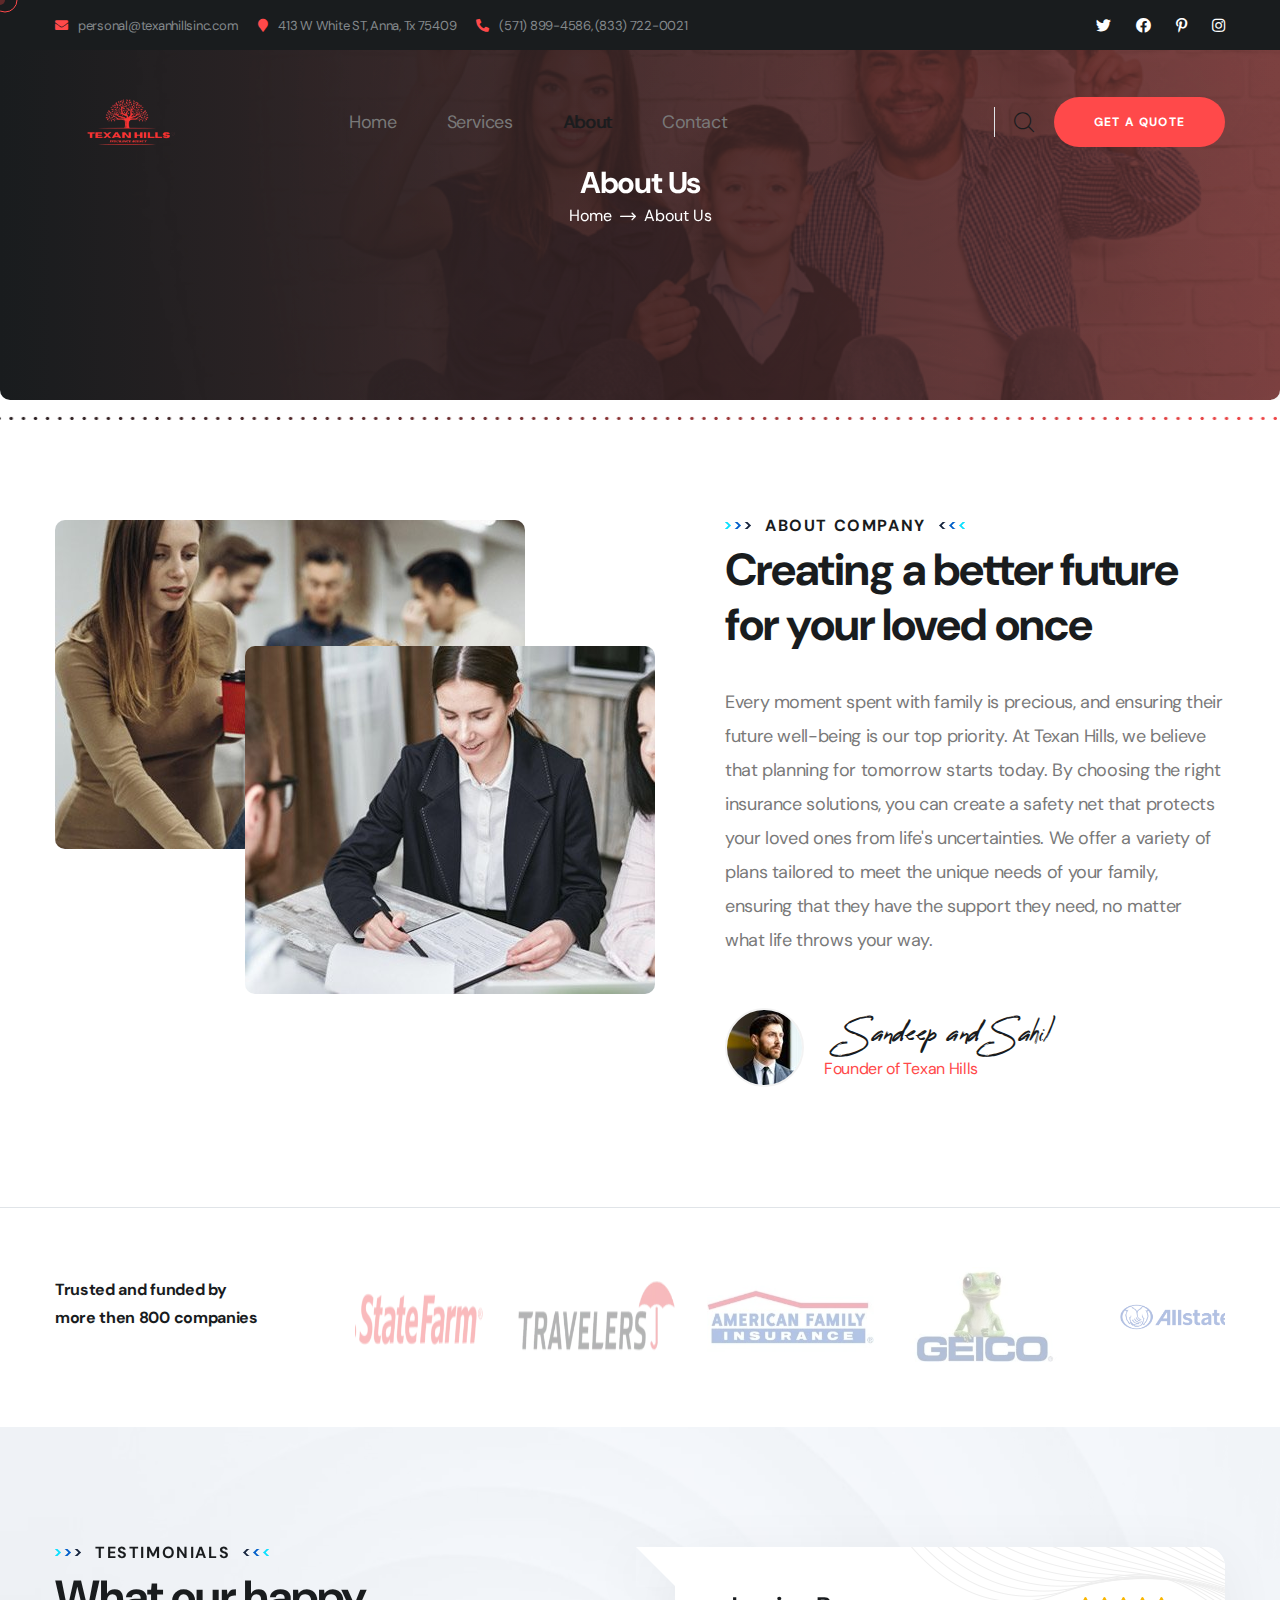
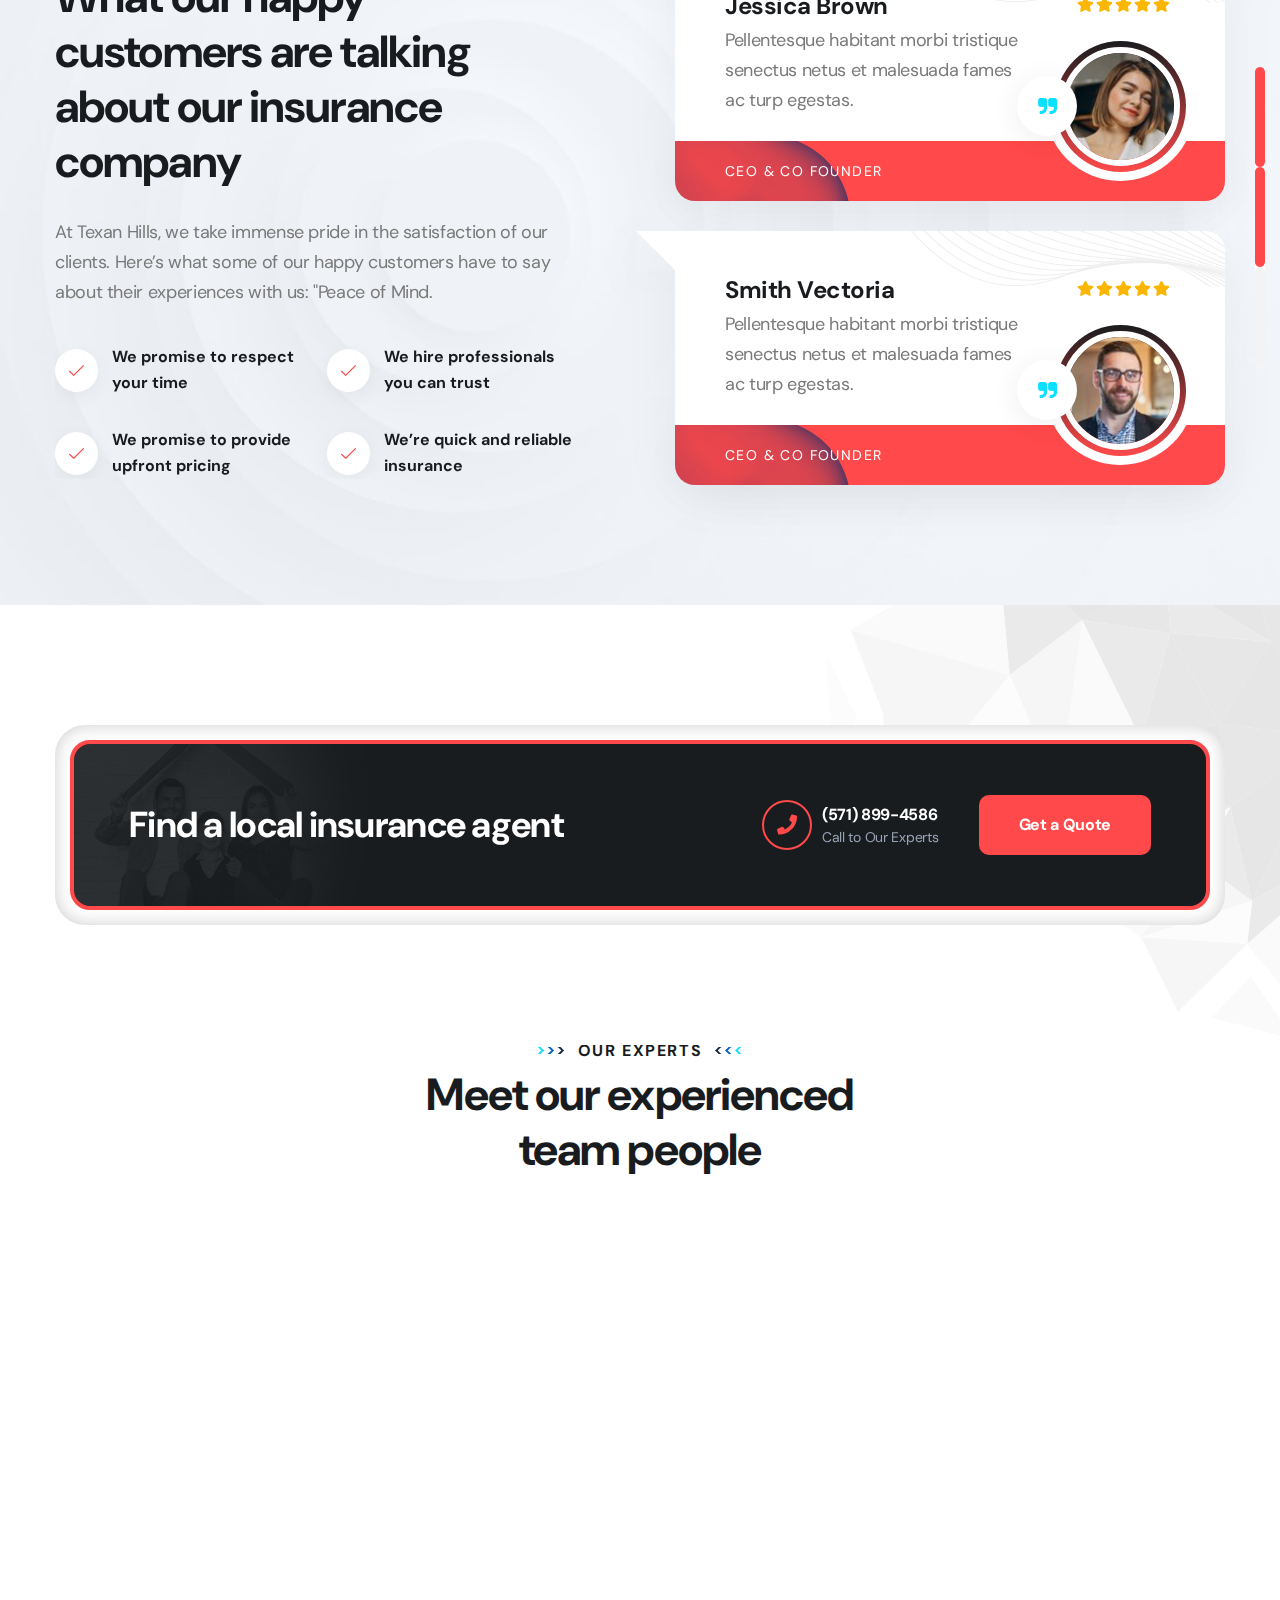
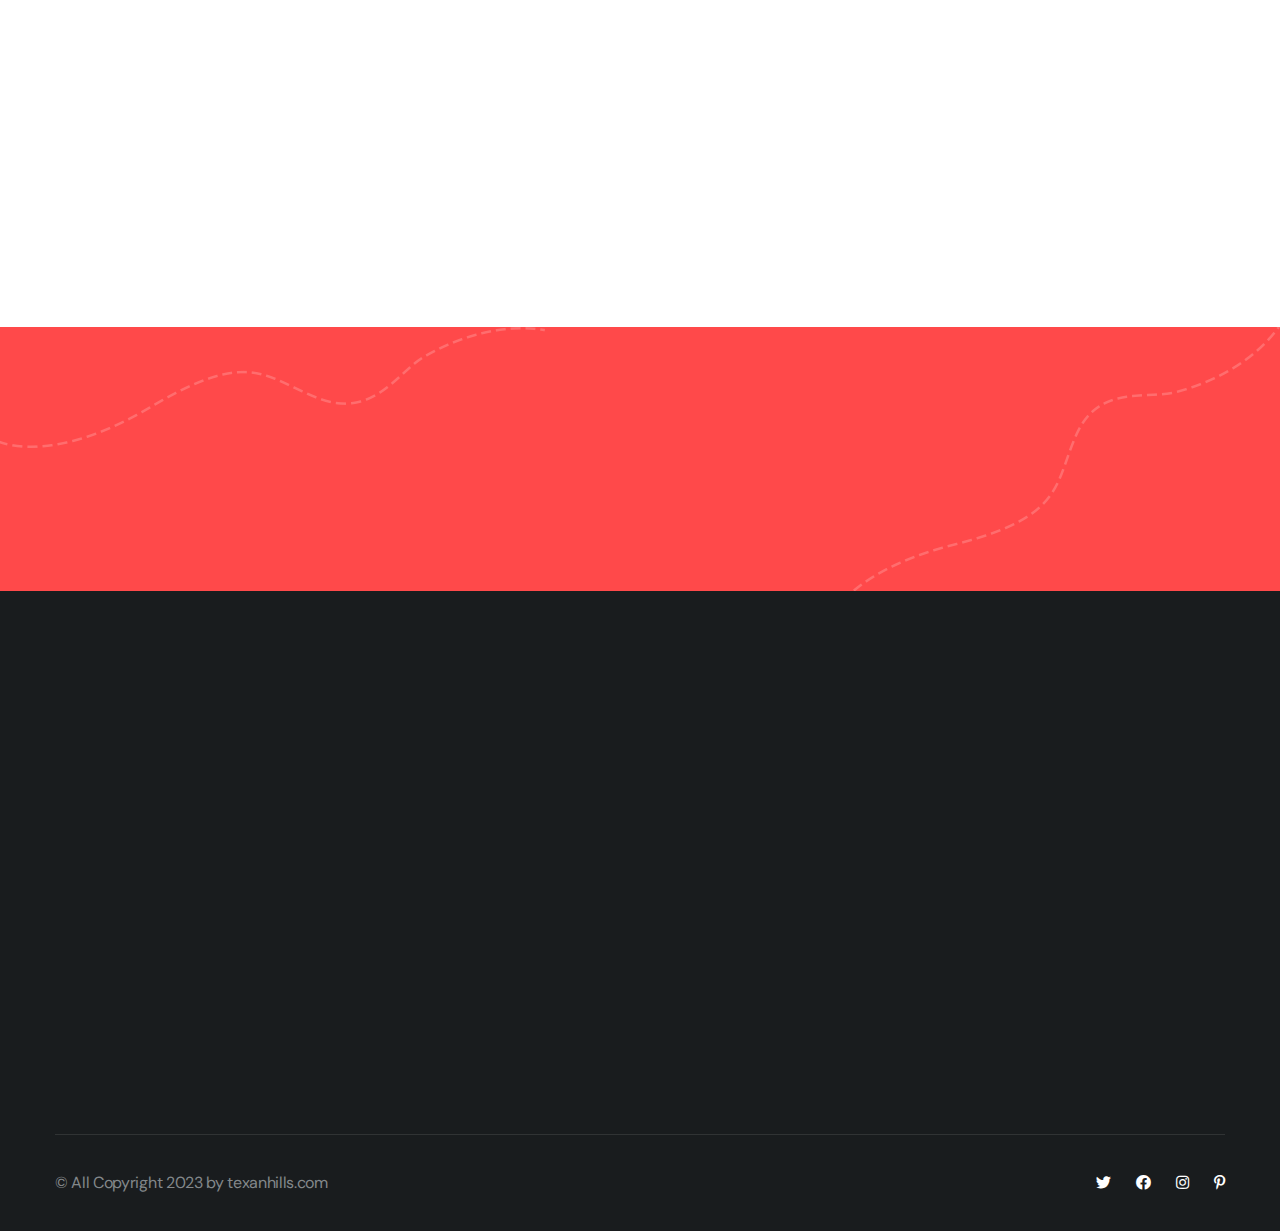
==== commit 6061240e: "update" ====
--- a/about.html
+++ b/about.html
@@ -90,7 +90,7 @@
                                         <span class="fas fa-envelope"></span>
                                     </i>
                                     <div class="text">
-                                        <p><a href="mailto:needhelp@texanhills.com">needhelp@texanhills.com</a></p>
+                                        <p><a href="mailto:personal@texanhillsinc.com">personal@texanhillsinc.com</a></p>
                                     </div>
                                 </li>
                                 <li>
@@ -106,7 +106,7 @@
                                         <span class="fas fa-phone-alt"></span>
                                     </i>
                                     <div class="text">
-                                        <p><a href="tel:8898006802">+88 ( 9800 ) 6802</a></p>
+                                        <p><a href="tel:5718994586"> (571) 899-4586</a>,<a href="tel:8337220021"> (833) 722-0021</a></p>
                                     </div>
                                 </li>
                             </ul>
@@ -666,7 +666,7 @@
                                     <i class="fas fa-phone"></i>
                                 </div>
                                 <div class="cta-one__call-number">
-                                    <a href="tel:9200368090">+92 (003) 68-090</a>
+                                    <a href="tel:5718994586"> (571) 899-4586</a>
                                     <p>Call to Our Experts</p>
                                 </div>
                             </div>
@@ -704,7 +704,7 @@
                         <div class="team-one__single">
                             <div class="team-one__img">
                                 <div class="team-one__img-box">
-                                    <img src="assets/images/team/team-1-1.jpg" alt="">
+                                    <img src="assets/images/update-10-02-2023/team/1.png" alt="">
                                 </div>
                                 <ul class="list-unstyled team-one__social">
                                     <li><a href="#"><i class="fab fa-facebook-f"></i></a></li>
@@ -714,8 +714,8 @@
                                 </ul>
                             </div>
                             <div class="team-one__content">
-                                <p class="team-one__sub-title">Manager</p>
-                                <h3 class="team-one__name"><a href="team-details.html">Thomas Jakson</a></h3>
+                                <p class="team-one__sub-title">CEO</p>
+                                <h3 class="team-one__name"><a href="#">Sandeep</a></h3>
                                 <ul class="list-unstyled team-one__social-two">
                                     <li><a href="#"><i class="fas fa-share-alt"></i></a></li>
                                 </ul>
@@ -728,7 +728,7 @@
                         <div class="team-one__single">
                             <div class="team-one__img">
                                 <div class="team-one__img-box">
-                                    <img src="assets/images/team/team-1-2.jpg" alt="">
+                                    <img src="assets/images/update-10-02-2023/team/2.png" alt="">
                                 </div>
                                 <ul class="list-unstyled team-one__social">
                                     <li><a href="#"><i class="fab fa-facebook-f"></i></a></li>
@@ -738,8 +738,8 @@
                                 </ul>
                             </div>
                             <div class="team-one__content">
-                                <p class="team-one__sub-title">Manager</p>
-                                <h3 class="team-one__name"><a href="team-details.html">Hallen Smith</a></h3>
+                                <p class="team-one__sub-title">CFO</p>
+                                <h3 class="team-one__name"><a href="#">Sahil</a></h3>
                                 <ul class="list-unstyled team-one__social-two">
                                     <li><a href="#"><i class="fas fa-share-alt"></i></a></li>
                                 </ul>
@@ -752,7 +752,7 @@
                         <div class="team-one__single">
                             <div class="team-one__img">
                                 <div class="team-one__img-box">
-                                    <img src="assets/images/team/team-1-3.jpg" alt="">
+                                    <img src="assets/images/update-10-02-2023/team/3.png" alt="">
                                 </div>
                                 <ul class="list-unstyled team-one__social">
                                     <li><a href="#"><i class="fab fa-facebook-f"></i></a></li>
@@ -762,8 +762,8 @@
                                 </ul>
                             </div>
                             <div class="team-one__content">
-                                <p class="team-one__sub-title">Manager</p>
-                                <h3 class="team-one__name"><a href="team-details.html">David Cooper</a></h3>
+                                <p class="team-one__sub-title">COO</p>
+                                <h3 class="team-one__name"><a href="#">Akshay</a></h3>
                                 <ul class="list-unstyled team-one__social-two">
                                     <li><a href="#"><i class="fas fa-share-alt"></i></a></li>
                                 </ul>
@@ -914,7 +914,7 @@
                                         </div>
                                         <div class="footer-widget-three__latest-news-content">
                                             <p class="footer-widget-three__latest-news-date">20 Jan, 2023</p>
-                                            <h4 class="footer-widget-three__latest-news-title"><a href="#">Lorem ipsum dolor <br> sit amet</a></h4>
+                                            <h4 class="footer-widget-three__latest-news-title"><a href="#">Our Insurance Strategy <br> for Large Business</a></h4>
                                         </div>
                                     </li>
                                 </ul>
@@ -929,7 +929,7 @@
                                             <span class="fas fa-phone-square-alt"></span>
                                         </div>
                                         <div class="text">
-                                            <p><a href="#">888 999 0000</a></p>
+                                            <p><a href="tel:5718994586"> (571) 899-4586</a>,<br><a href="tel:8337220021"> (833) 722-0021</a></p>
                                         </div>
                                     </li>
                                     <li>
@@ -937,7 +937,7 @@
                                             <span class="fas fa-envelope"></span>
                                         </div>
                                         <div class="text">
-                                            <p><a href="#">needhelp@texanhills.com</a></p>
+                                            <p><a href="mailto:personal@texanhillsinc.com">personal@texanhillsinc.com</a></p>
                                         </div>
                                     </li>
                                     <li>
@@ -964,7 +964,7 @@
                     <div class="row">
                         <div class="col-xl-12">
                             <div class="site-footer-three__bottom-inner">
-                                <p class="site-footer-three__bottom-text">© All Copyright 2023 by <a href="#"></a></p>
+                                <p class="site-footer-three__bottom-text">© All Copyright 2023 by texanhills.com <a href="#"></a></p>
                                 <div class="site-footer-three__social">
                                     <a href="#"><i class="fab fa-twitter"></i></a>
                                     <a href="#"><i class="fab fa-facebook"></i></a>
--- a/assets/css/insur.css
+++ b/assets/css/insur.css
@@ -10103,7 +10103,7 @@
 }
 
 .contact-page__call-number:hover {
-  color: var(--insur-primary);
+  color: #797979;
 }
 
 .contact-page__email {
@@ -10115,7 +10115,7 @@
 }
 
 .contact-page__email:hover {
-  color: var(--insur-primary);
+  color: #797979;
 }
 
 .contact-page__location-text {
@@ -18416,7 +18416,7 @@
   display: block;
   background-color: #121415;
   border-radius: var(--insur-bdr-radius);
-  padding: 37px 40px 32px;
+  padding: 37px 20px 32px;
 }
 
 .footer-widget-three-contact__title {
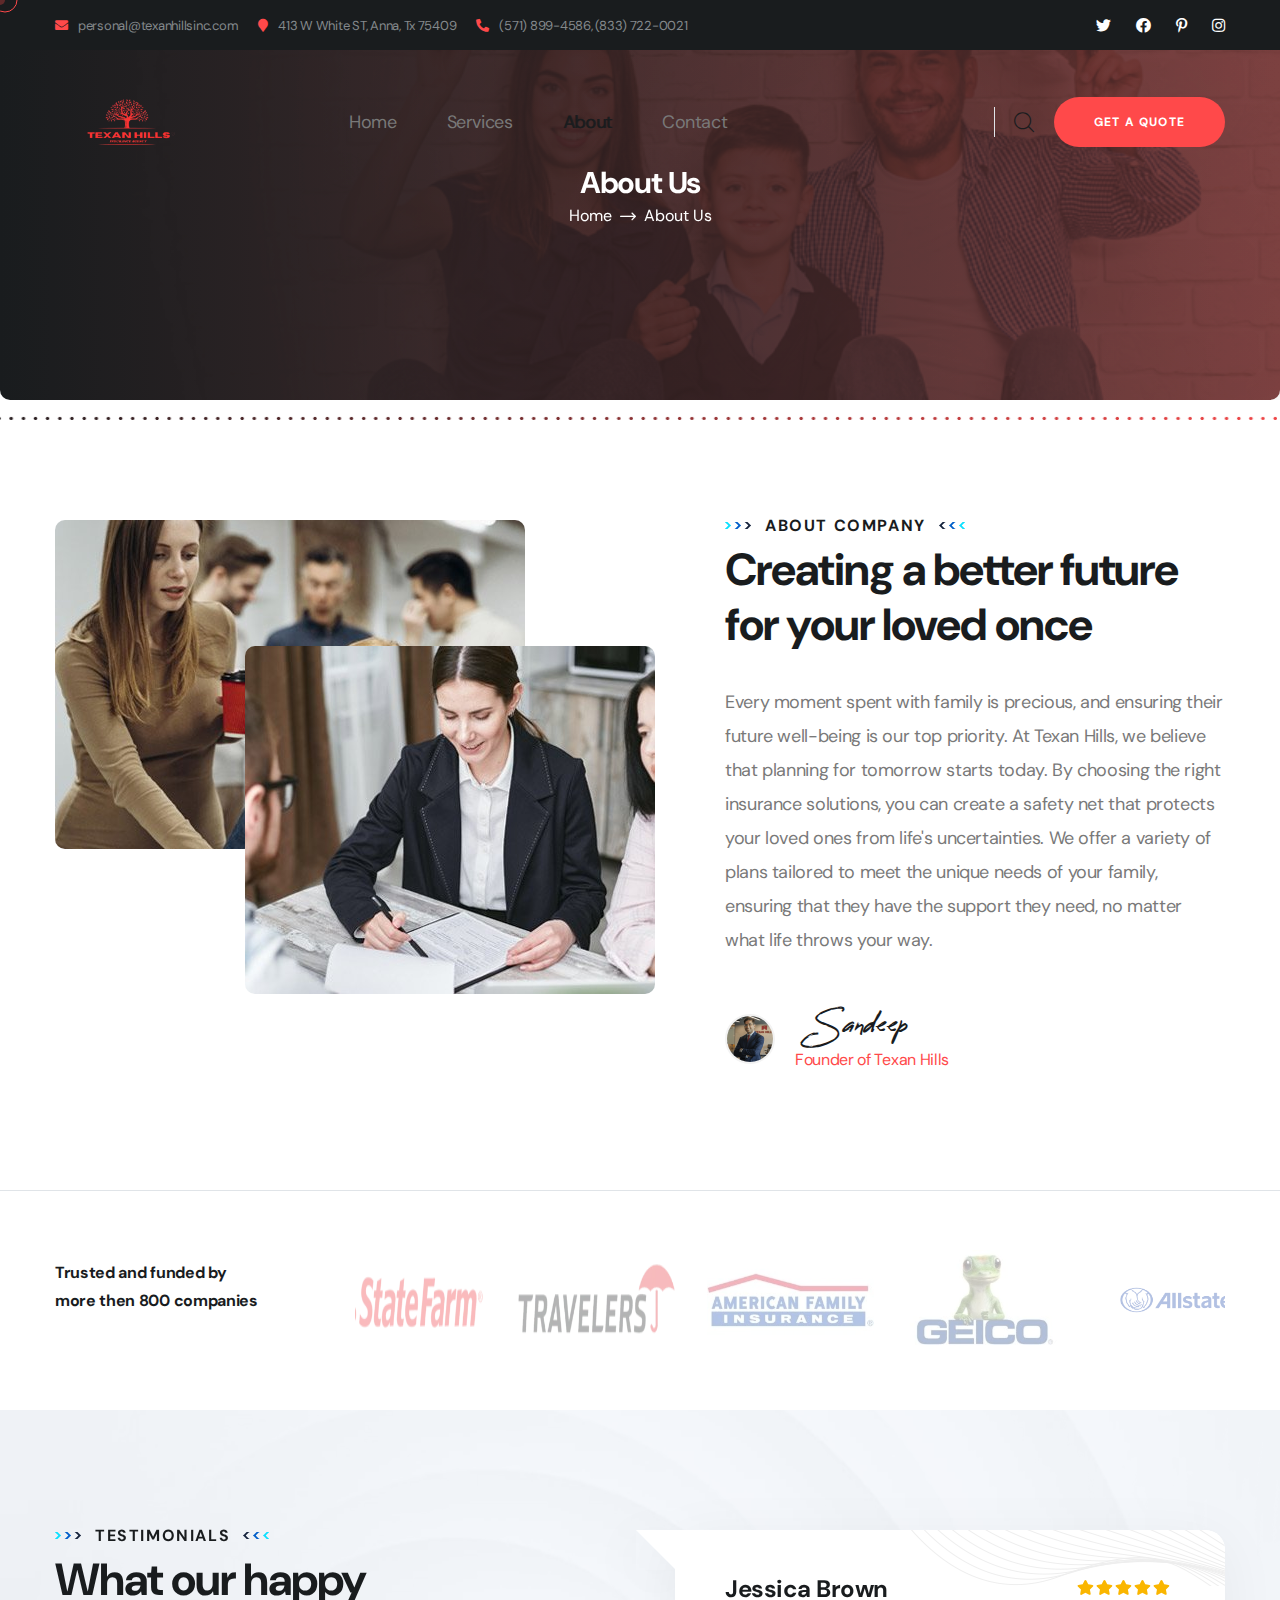
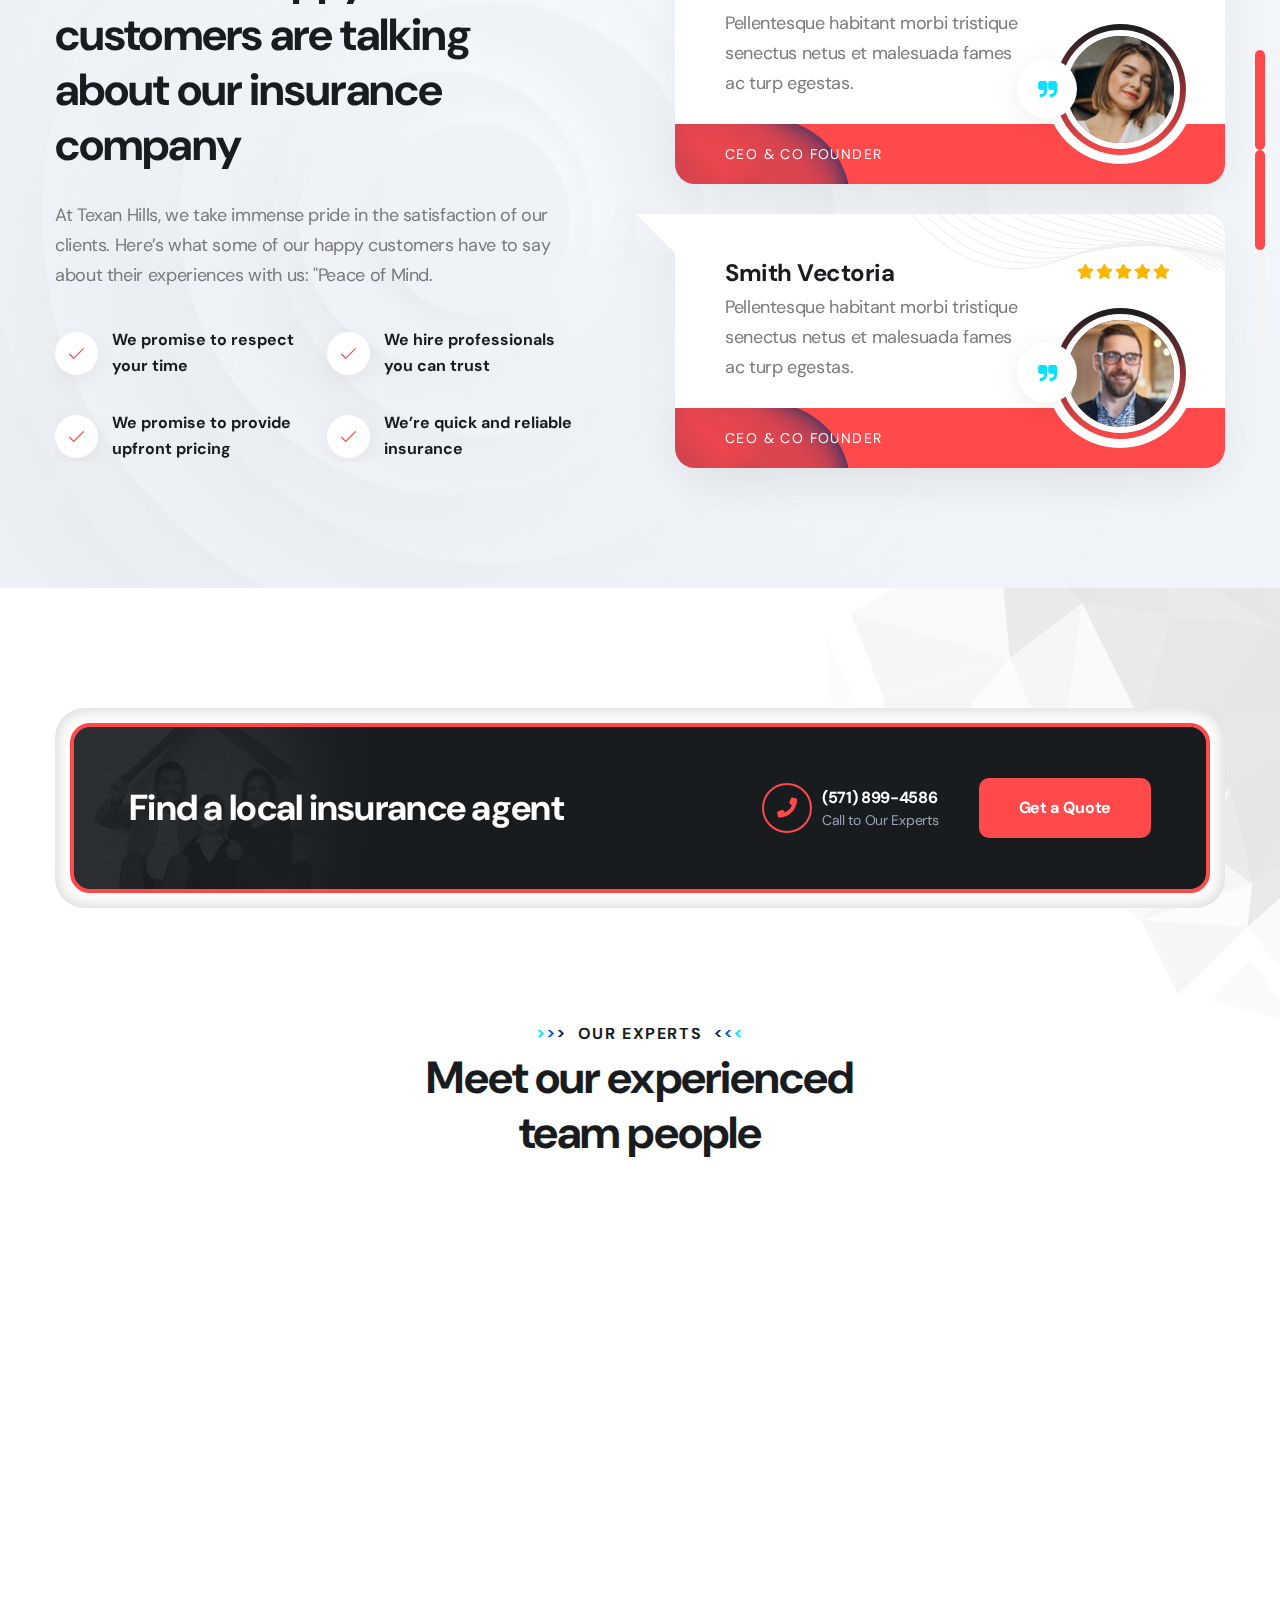
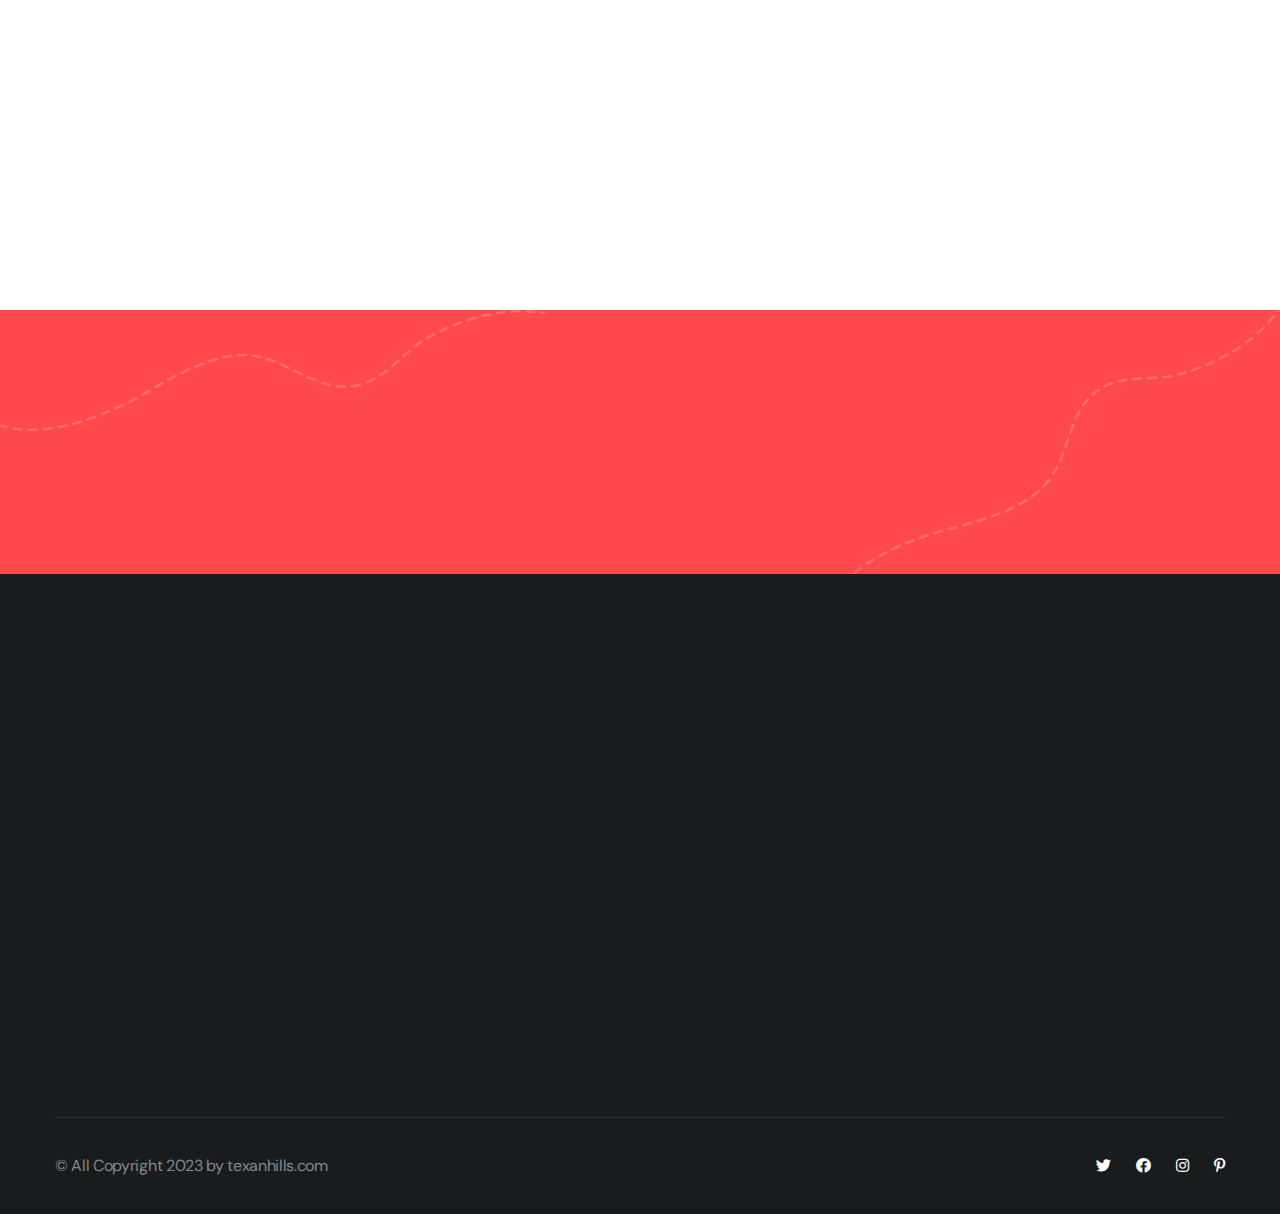
==== commit e8650843: "update" ====
--- a/about.html
+++ b/about.html
@@ -246,10 +246,10 @@
                                  </p>
                             <div class="about-four__founder">
                                 <div class="about-four__founder-img">
-                                    <img src="assets/images/resources/about-four-founder-img.jpg" alt="">
+                                    <img style="width: 50px; height: 50px; object-fit: cover;" src="assets/images/update-10-02-2023/team/1.jpg" alt="">
                                 </div>
                                 <div class="about-four__founder-content">
-                                    <h3 class="about-four__founder-name">Sandeep and Sahil</h3>
+                                    <h3 class="about-four__founder-name">Sandeep</h3>
                                     <p class="about-four__founder-sub-title">Founder of Texan Hills</p>
                                 </div>
                             </div>
@@ -704,7 +704,7 @@
                         <div class="team-one__single">
                             <div class="team-one__img">
                                 <div class="team-one__img-box">
-                                    <img src="assets/images/update-10-02-2023/team/1.png" alt="">
+                                    <img src="assets/images/update-10-02-2023/team/1.jpg" alt="">
                                 </div>
                                 <ul class="list-unstyled team-one__social">
                                     <li><a href="#"><i class="fab fa-facebook-f"></i></a></li>
@@ -728,7 +728,7 @@
                         <div class="team-one__single">
                             <div class="team-one__img">
                                 <div class="team-one__img-box">
-                                    <img src="assets/images/update-10-02-2023/team/2.png" alt="">
+                                    <img src="assets/images/update-10-02-2023/team/2.jpg" alt="">
                                 </div>
                                 <ul class="list-unstyled team-one__social">
                                     <li><a href="#"><i class="fab fa-facebook-f"></i></a></li>
@@ -752,7 +752,7 @@
                         <div class="team-one__single">
                             <div class="team-one__img">
                                 <div class="team-one__img-box">
-                                    <img src="assets/images/update-10-02-2023/team/3.png" alt="">
+                                    <img src="assets/images/update-10-02-2023/team/3.jpg" alt="">
                                 </div>
                                 <ul class="list-unstyled team-one__social">
                                     <li><a href="#"><i class="fab fa-facebook-f"></i></a></li>
--- a/assets/css/insur.css
+++ b/assets/css/insur.css
@@ -4180,7 +4180,7 @@
   position: absolute;
   right: 20px;
   top: -25px;
-  background-color: var(--insur-primary);
+  background-color: #ff494a;
   padding: 17.5px 18.4px;
   border-radius: 10px;
   -webkit-transition: all 500ms ease;
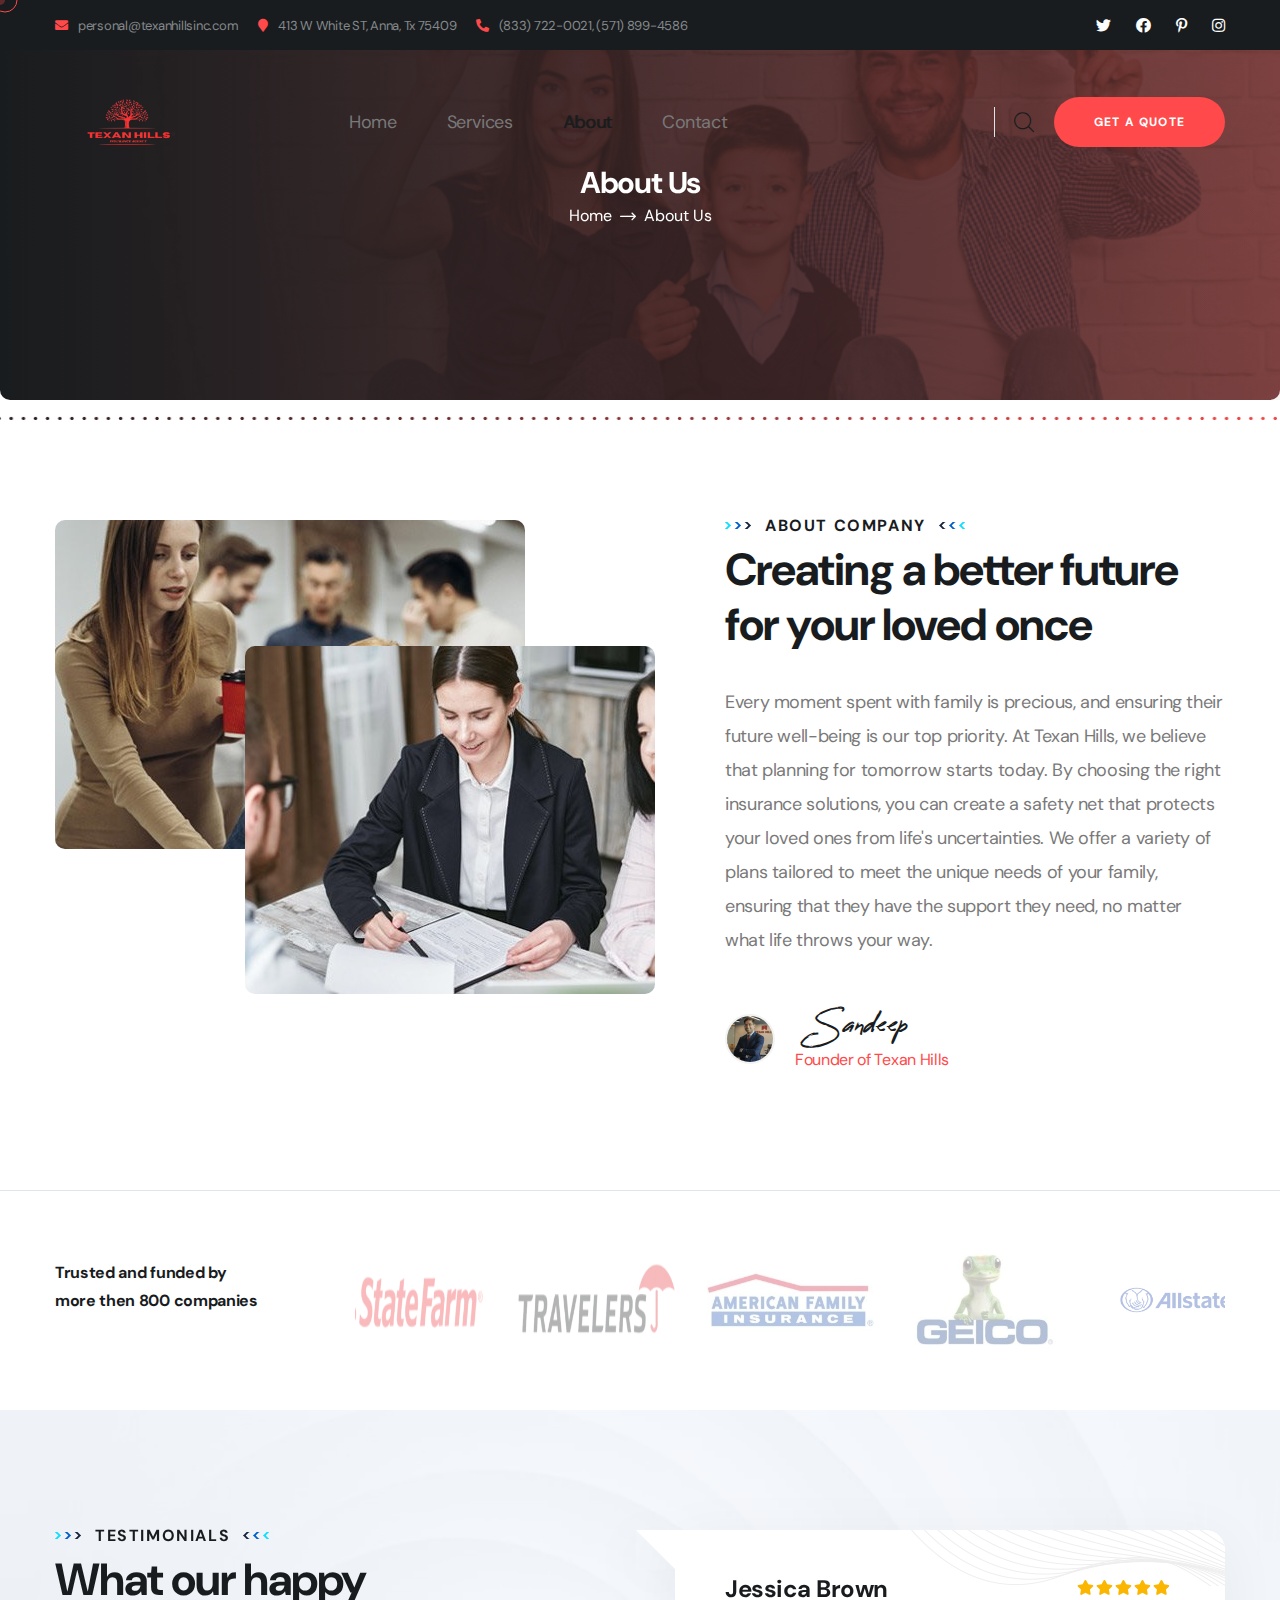
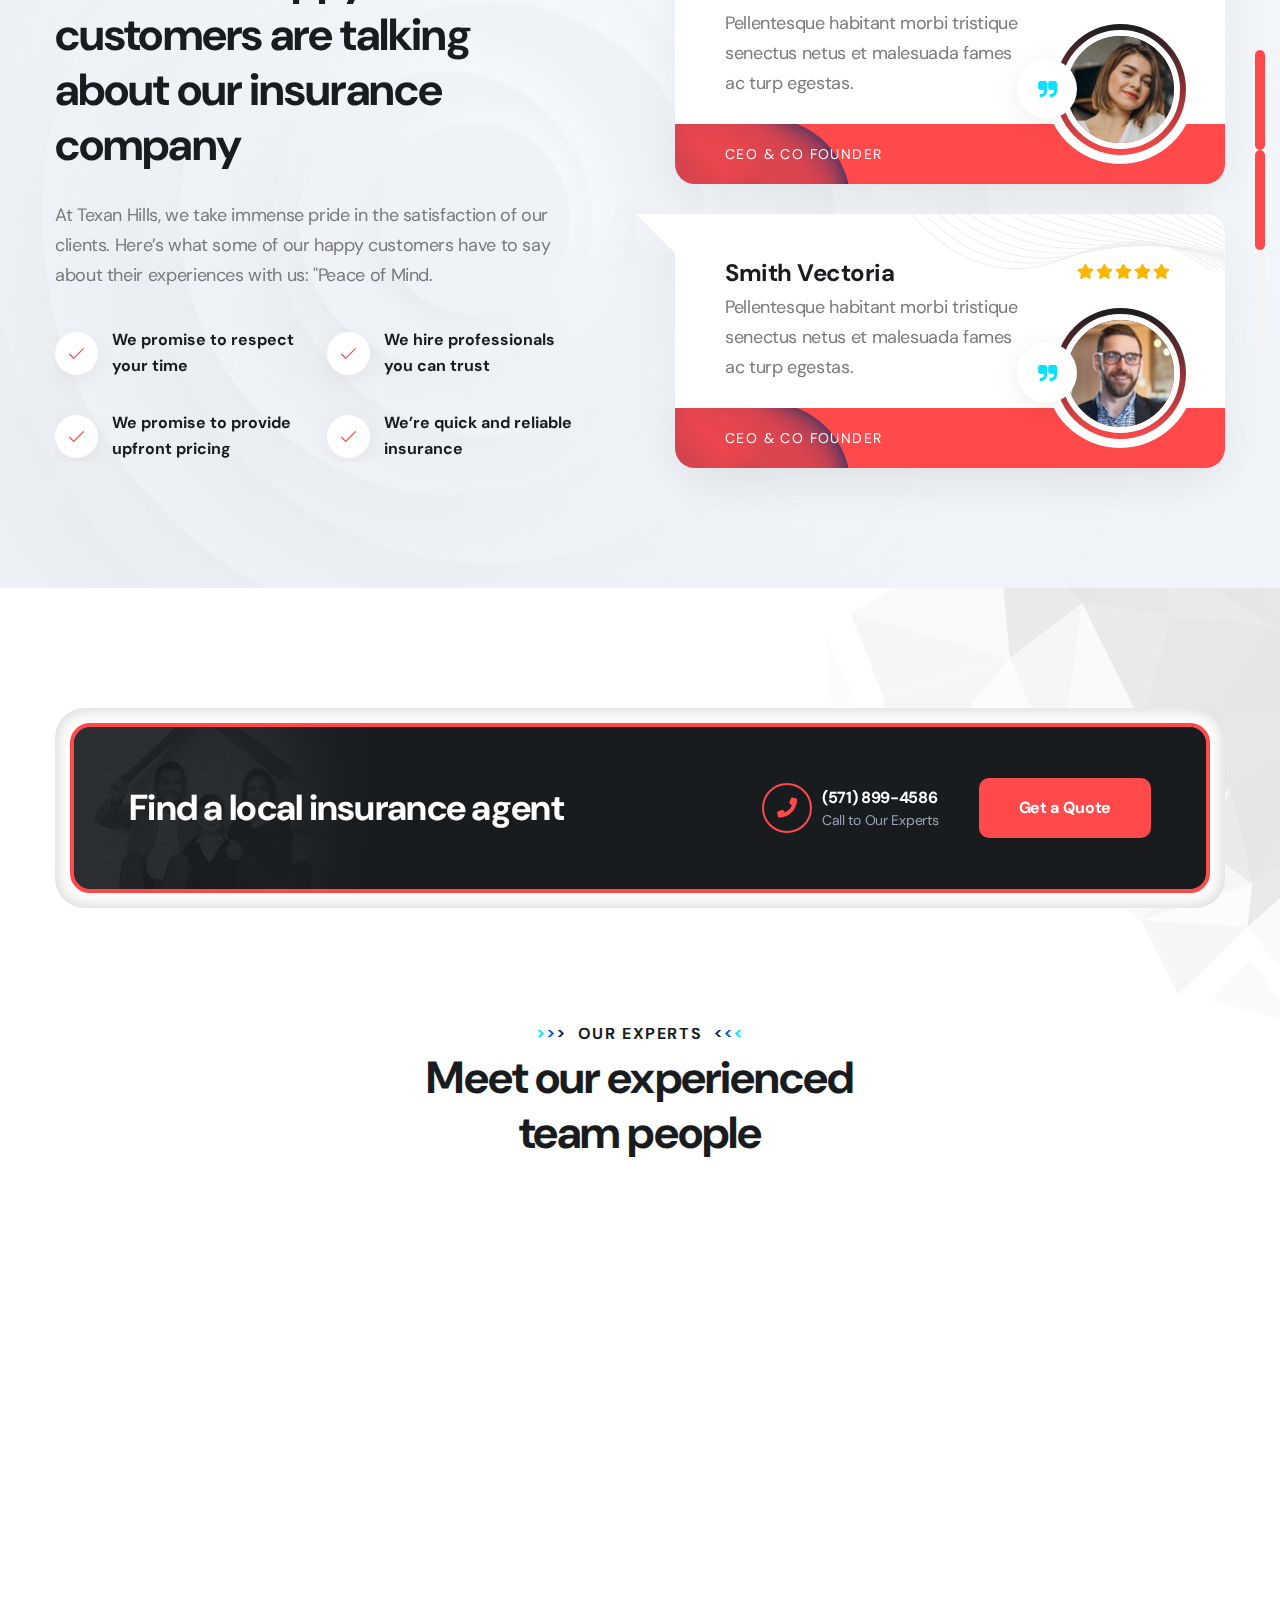
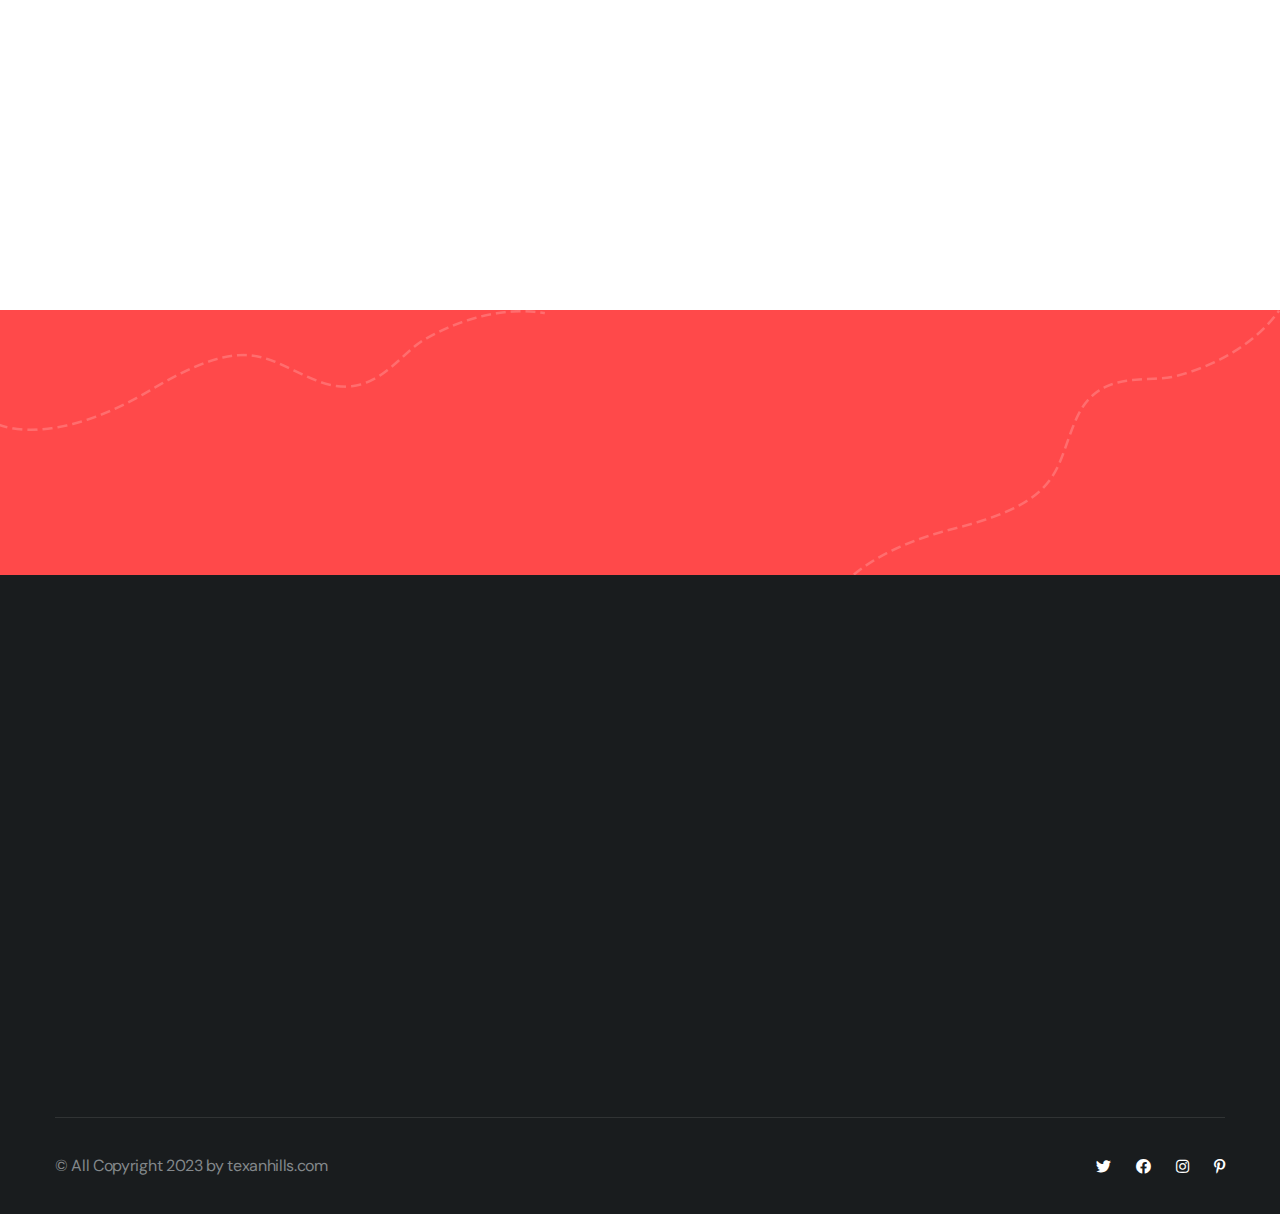
==== commit 18e6d44b: "update" ====
--- a/about.html
+++ b/about.html
@@ -106,7 +106,7 @@
                                         <span class="fas fa-phone-alt"></span>
                                     </i>
                                     <div class="text">
-                                        <p><a href="tel:5718994586"> (571) 899-4586</a>,<a href="tel:8337220021"> (833) 722-0021</a></p>
+                                        <p><a href="tel:8337220021"> (833) 722-0021</a>,<a href="tel:5718994586"> (571) 899-4586</a></p>
                                     </div>
                                 </li>
                             </ul>
@@ -738,7 +738,7 @@
                                 </ul>
                             </div>
                             <div class="team-one__content">
-                                <p class="team-one__sub-title">CFO</p>
+                                <p class="team-one__sub-title">Manager</p>
                                 <h3 class="team-one__name"><a href="#">Sahil</a></h3>
                                 <ul class="list-unstyled team-one__social-two">
                                     <li><a href="#"><i class="fas fa-share-alt"></i></a></li>
@@ -752,7 +752,7 @@
                         <div class="team-one__single">
                             <div class="team-one__img">
                                 <div class="team-one__img-box">
-                                    <img src="assets/images/update-10-02-2023/team/3.jpg" alt="">
+                                    <img src="assets/images/update-10-02-2023/team/3.jpg" style="height: 490px; object-fit: fill;" alt="">
                                 </div>
                                 <ul class="list-unstyled team-one__social">
                                     <li><a href="#"><i class="fab fa-facebook-f"></i></a></li>
@@ -762,7 +762,7 @@
                                 </ul>
                             </div>
                             <div class="team-one__content">
-                                <p class="team-one__sub-title">COO</p>
+                                <p class="team-one__sub-title">Assistant Manager</p>
                                 <h3 class="team-one__name"><a href="#">Akshay</a></h3>
                                 <ul class="list-unstyled team-one__social-two">
                                     <li><a href="#"><i class="fas fa-share-alt"></i></a></li>
@@ -929,7 +929,7 @@
                                             <span class="fas fa-phone-square-alt"></span>
                                         </div>
                                         <div class="text">
-                                            <p><a href="tel:5718994586"> (571) 899-4586</a>,<br><a href="tel:8337220021"> (833) 722-0021</a></p>
+                                            <p> <a href="tel:8337220021"> (833) 722-0021</a>,<br><a href="tel:5718994586"> (571) 899-4586</a></p>
                                         </div>
                                     </li>
                                     <li>
@@ -1003,7 +1003,7 @@
                 </li>
                 <li>
                     <i class="fa fa-phone-alt"></i>
-                    <a href="tel:666-888-0000">666 888 0000</a>
+                    <a href="tel:8337220021"> (833) 722-0021</a>,<br><a href="tel:5718994586"> (571) 899-4586</a>
                 </li>
             </ul><!-- /.mobile-nav__contact -->
             <div class="mobile-nav__top">
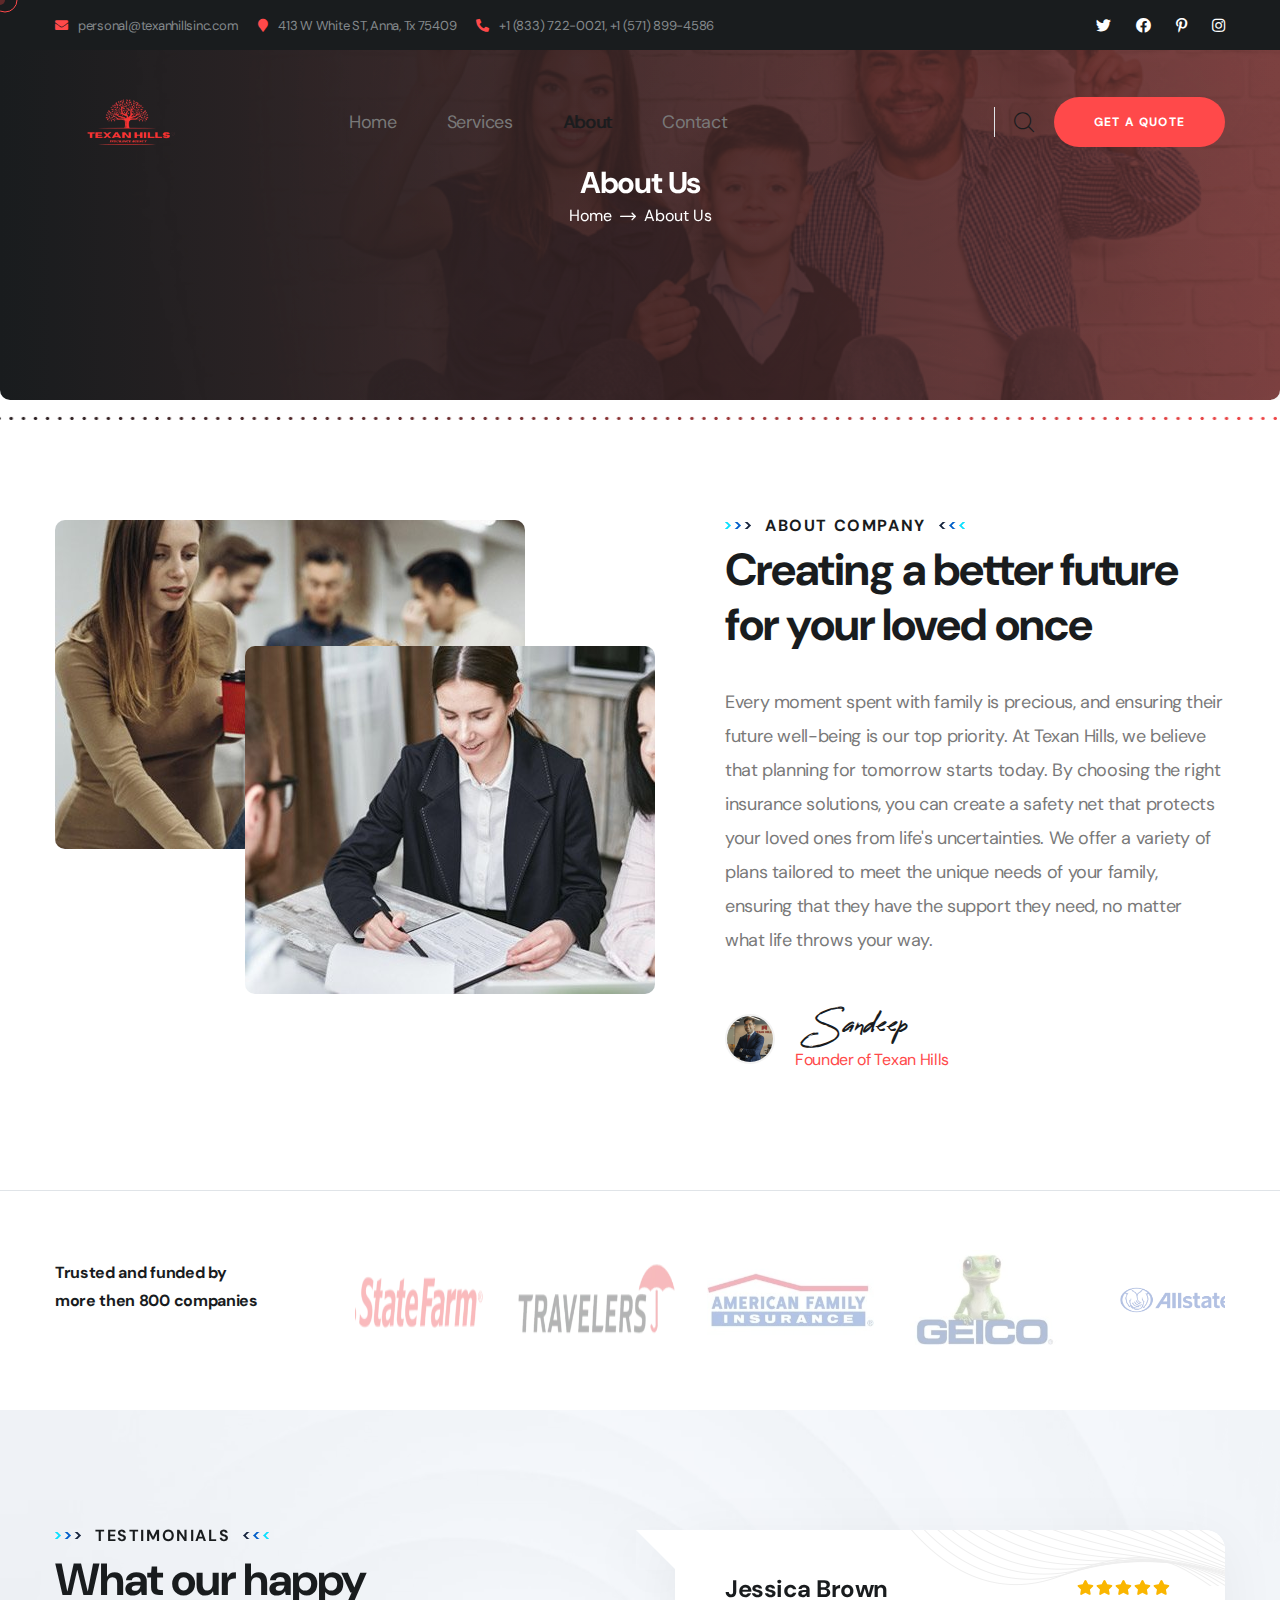
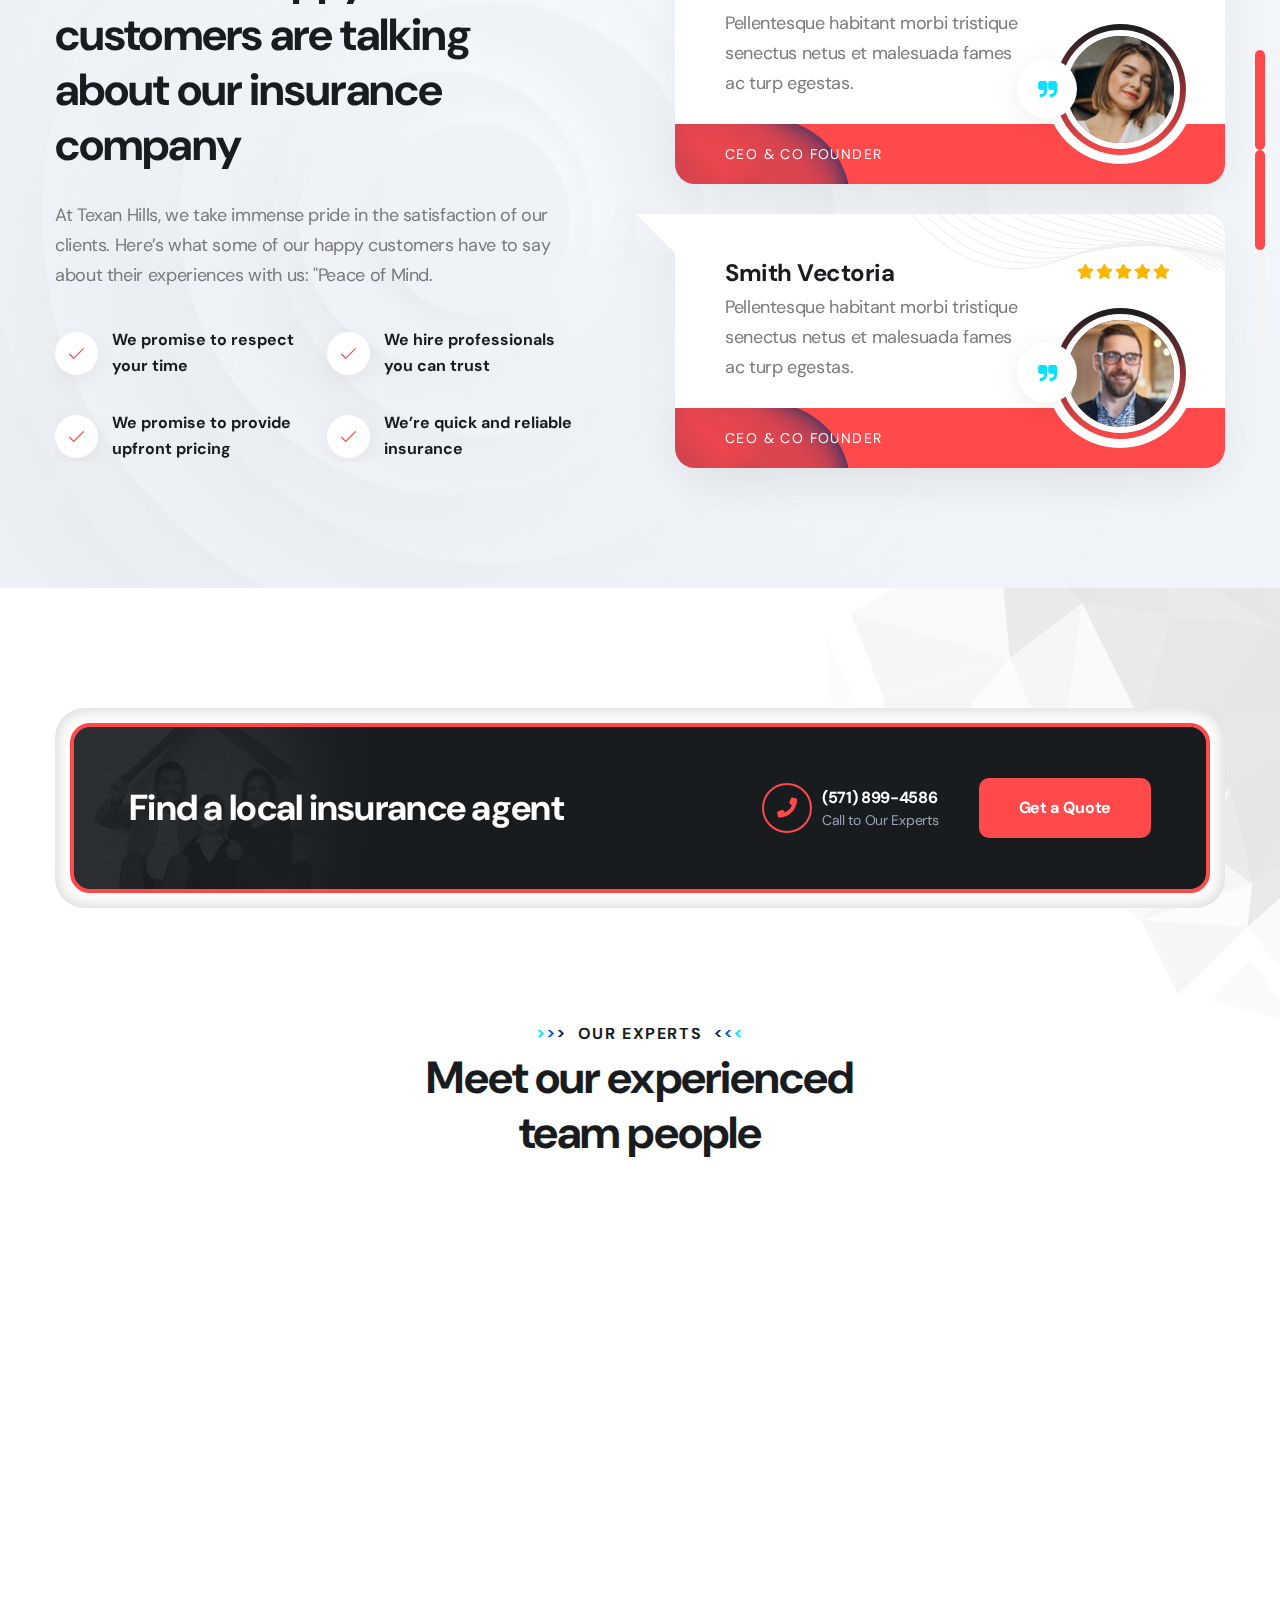
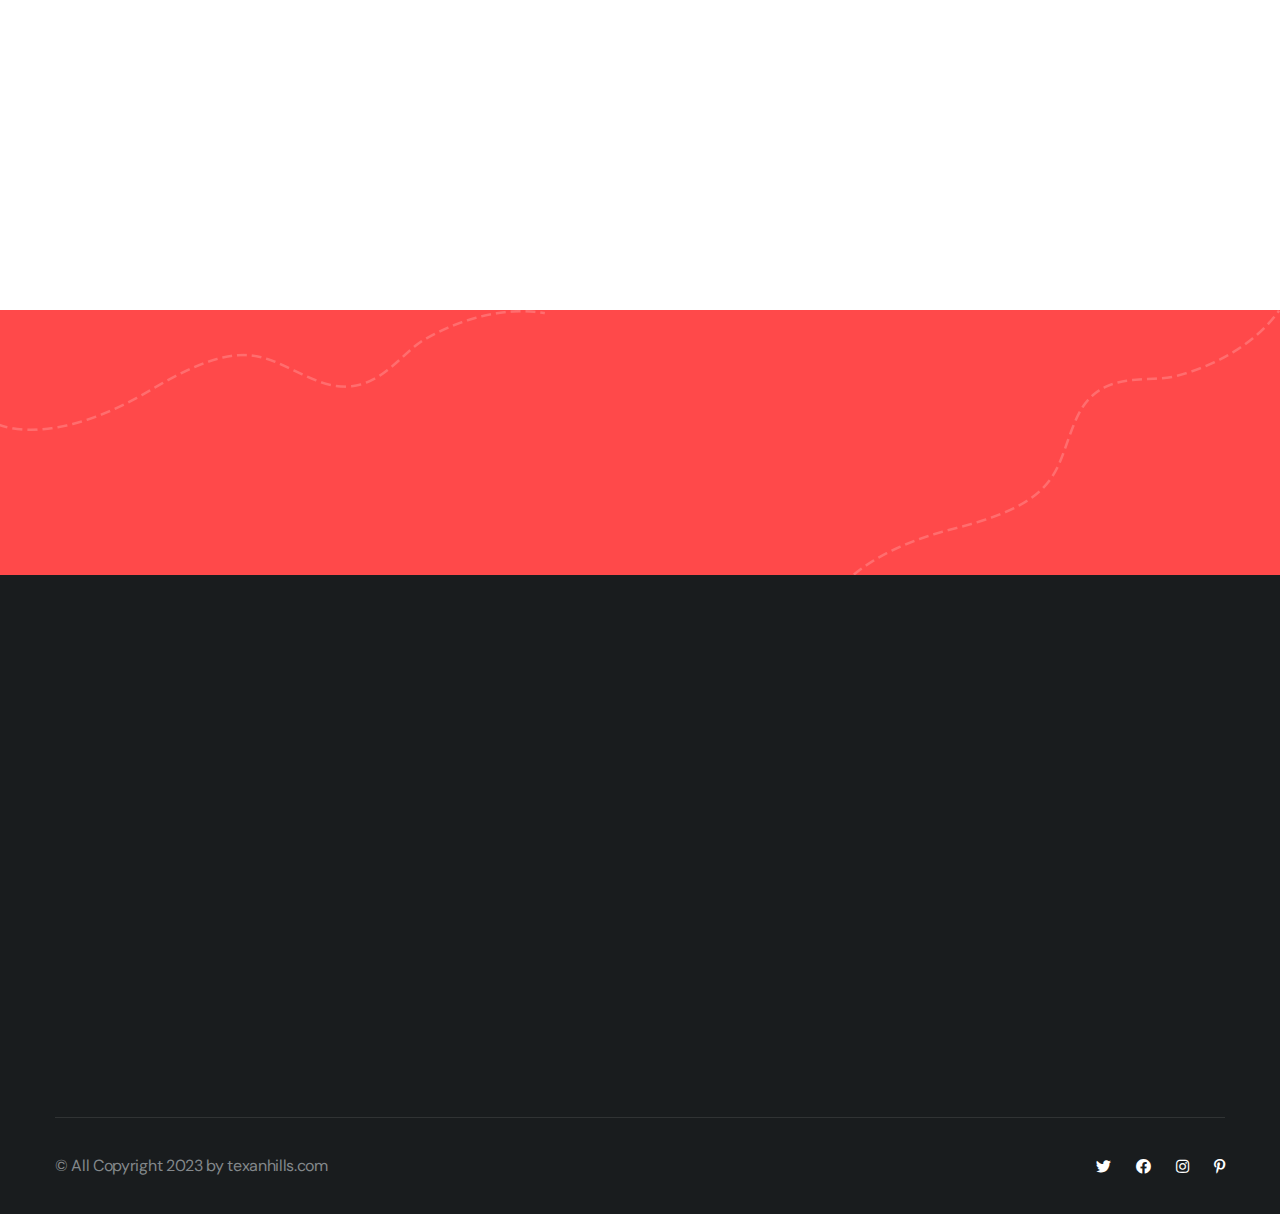
==== commit 11952684: "update" ====
--- a/about.html
+++ b/about.html
@@ -106,7 +106,10 @@
                                         <span class="fas fa-phone-alt"></span>
                                     </i>
                                     <div class="text">
-                                        <p><a href="tel:8337220021"> (833) 722-0021</a>,<a href="tel:5718994586"> (571) 899-4586</a></p>
+                                        <p>
+                                            <a href="tel:+18337220021">+1 (833) 722-0021</a>, 
+                                            <a href="tel:+15718994586">+1 (571) 899-4586</a>
+                                          </p>
                                     </div>
                                 </li>
                             </ul>
@@ -929,7 +932,7 @@
                                             <span class="fas fa-phone-square-alt"></span>
                                         </div>
                                         <div class="text">
-                                            <p> <a href="tel:8337220021"> (833) 722-0021</a>,<br><a href="tel:5718994586"> (571) 899-4586</a></p>
+                                            <p>  <a href="tel:+18337220021">+1 (833) 722-0021</a>, <br> <a href="tel:+15718994586">+1 (571) 899-4586</a></p>
                                         </div>
                                     </li>
                                     <li>
@@ -1003,7 +1006,7 @@
                 </li>
                 <li>
                     <i class="fa fa-phone-alt"></i>
-                    <a href="tel:8337220021"> (833) 722-0021</a>,<br><a href="tel:5718994586"> (571) 899-4586</a>
+                    <a href="tel:+18337220021">+1 (833) 722-0021</a>
                 </li>
             </ul><!-- /.mobile-nav__contact -->
             <div class="mobile-nav__top">
